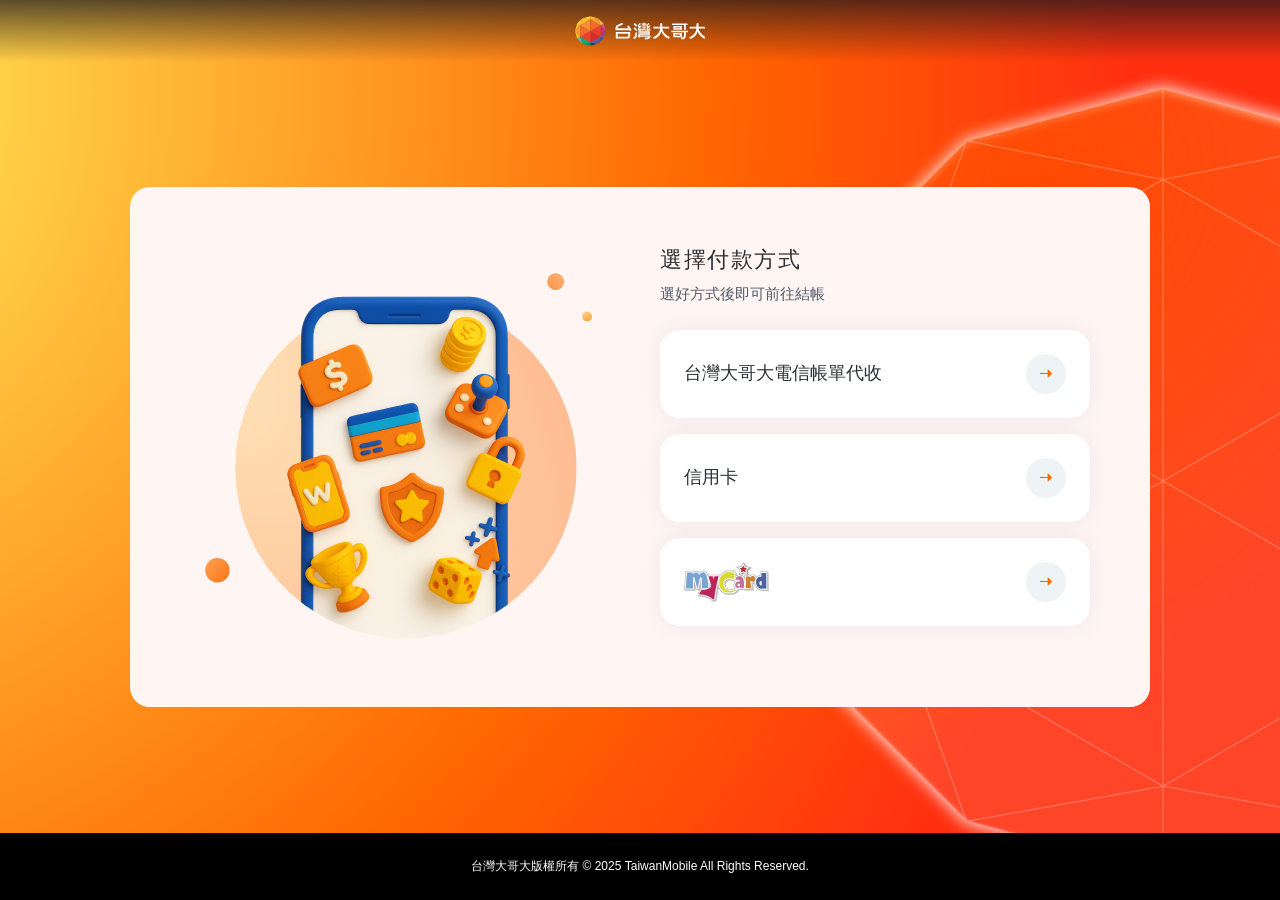
==== index.html @ 5e48a76e "phase1 ver.1" ====
<!DOCTYPE html>
<html lang="en">

<head>
    <meta charset="UTF-8">
    <meta name="viewport" content="width=device-width, initial-scale=1.0">
    <title>台灣大哥大 遊戲金流系統</title>
    <link rel="stylesheet" href="/css/style.css">
    <link rel="stylesheet" href="/css/home.css">
</head>

<body>
    <header class="header">
        <div class="container">
            <img class="logo-TWM" src="/src/images/logo-TWM.svg" alt="">
        </div>
    </header>

    <main>
        <div class="container">
            <div class="content-block home-content-block">
                <img src="/src/images/home-phone.png" alt="" class="">
                <div class="content">
                    <h1>選擇付款方式</h1>
                    <p>選好方式後即可前往結帳</p>
                    <div class="btn-wrap">
                        <button class="btn-text-card btn--block-mobile">台灣大哥大電信帳單代收<div class="arrow"><img src="/src/images/icon-btn-text-card-arrow.svg" alt="" class=""></div></button>
                        <button class="btn-text-card btn--block-mobile">信用卡<div class="arrow"><img src="/src/images/icon-btn-text-card-arrow.svg" alt="" class=""></div></button>
                        <button class="btn-text-card btn--block-mobile"><img class="method" src="/src/images/method-MyCard.svg" alt="" ><div class="arrow"><img src="/src/images/icon-btn-text-card-arrow.svg" alt="" class=""></div></button>
                    </div>
                </div>
            </div>
        </div>
    </main>

    <footer class="footer">
        <div class="container">
            <p>台灣大哥大版權所有 © 2025 TaiwanMobile All Rights Reserved.</p>
        </div>
    </footer>

</body>

</html>
---- css/style.css ----
@charset "UTF-8";
/* ==========================================================================
   Style Styles Entry (src/scss/style.scss)
   這是專案的主入口檔案，用於編譯生成 dist/style.css。
   ========================================================================== */
/* ==========================================================================
   Mixins (抽象層)
   通用、可重複使用的 Sass 混入 (Mixins) 和函式 (Functions)。
   ========================================================================== */
/* ==========================================================================
   Variables
   專案中所有設計代幣 (Design Tokens) 的定義：顏色、字體、間距等。
   ========================================================================== */
/* ==========================================================================
   Base Reset
   重設瀏覽器預設樣式，確保跨瀏覽器的一致性。
   ========================================================================== */
*,
*::before,
*::after {
  box-sizing: border-box;
  /* 確保 padding 和 border 不會增加元素的總寬高 */
}

html {
  line-height: 1.15;
  /* 保持一致的行高 */
  -webkit-text-size-adjust: 100%;
  /* 防止移動裝置在橫向時放大字體 */
  font-size: 62.5%;
  /* 設置 1rem = 10px (方便計算，但需要在 _typography.scss 中修正) */
}

body {
  margin: 0;
  /* 移除 body 的預設 margin */
  padding: 0;
  /* 移除 body 的預設 padding */
  font-family: sans-serif;
  /* 設置一個基礎字體，建議在 _typography.scss 中定義更詳細的字體堆疊 */
}

h1,
h2,
h3,
h4,
h5,
h6,
p,
figure,
blockquote,
dl,
dd {
  margin: 0;
}

ul,
ol {
  list-style: none;
  /* 移除列表符號 */
  padding: 0;
  /* 移除預設左側 padding */
  margin: 0;
  /* 移除預設 margin */
}

img,
picture,
video,
canvas,
svg {
  display: block;
  /* 將這些元素設為區塊級 */
  max-width: 100%;
  /* 確保圖片不超出父容器 */
  height: auto;
  /* 維持圖片的長寬比 */
}

input,
button,
textarea,
select {
  font: inherit;
  /* 繼承父元素的字體樣式 */
}

button {
  background: transparent;
  padding: 0;
  border: none;
  cursor: pointer;
}

a {
  text-decoration: none;
  /* 移除預設的下劃線 */
  color: inherit;
  /* 繼承父元素的顏色 */
}

/* ==========================================================================
   Typography Styles
   專案的基礎字體排版、標題及文字樣式設定。
   ========================================================================== */
body {
  font-family: "Noto Sans TC", "Microsoft JhengHei", "PingFang TC", sans-serif;
  font-size: 1.6rem;
  line-height: 1.6;
  color: #2D3033;
}

h1,
.heading-1 {
  font-size: 3.6rem;
  line-height: 1.2;
  font-weight: 700;
  margin-bottom: 2rem;
}

h2,
.heading-2 {
  font-size: 2.8rem;
  line-height: 1.3;
  font-weight: 700;
  margin-bottom: 1.5rem;
}

h3,
.heading-3 {
  font-size: 2.2rem;
  line-height: 1.4;
  font-weight: 500;
  margin-bottom: 1rem;
}

h4,
.heading-4 {
  font-size: 1.8rem;
  font-weight: 500;
}

p {
  margin-bottom: 1.5rem;
}

a {
  text-decoration: none;
}
a:hover {
  text-decoration: underline;
}

/* ==========================================================================
   Style Styles Entry (src/scss/style.scss)
   這是專案的主入口檔案，用於編譯生成 dist/style.css。
   ========================================================================== */
/* ==========================================================================
Layout Component (_layout.scss)
定義專案中用於結構佈局的類別，例如容器、網格、頁頭、頁腳等。
========================================================================== */
.container {
  max-width: 1280px;
  margin-left: auto;
  margin-right: auto;
  padding-left: 1.6rem;
  padding-right: 1.6rem;
}

.section-gap {
  margin-top: 3.2rem;
  margin-bottom: 3.2rem;
}

.header {
  background: linear-gradient(180deg, rgba(20, 22, 29, 0.7) 0%, rgba(48, 63, 69, 0) 100%);
  padding: 1.6rem 0;
}
.header .logo-TWM {
  width: auto;
  margin: 0 auto;
}

.footer {
  background-color: #000000;
  color: #FFFFFF;
  padding: 1.2rem 0;
  text-align: center;
  font-size: 1.2rem;
}
@media (min-width: 992px) {
  .footer {
    padding: 2.4rem 0;
  }
}
.footer p {
  margin: 0;
}

/* --- 
* 全站滿版底圖樣式 (Full-screen background)
* 透過 body::before 套用至所有頁面
*/
body::before {
  content: "";
  position: fixed;
  top: 0;
  left: 0;
  width: 100vw;
  height: 100vh;
  z-index: -1;
  /* --- 小網 (Mobile-First) 樣式 --- */
  background-image: url("/src/images/bg-sm.png"), linear-gradient(to right, #FF6700, #FF6700);
  background-repeat: no-repeat, no-repeat;
  background-position: center top, center;
  background-size: 100%, cover;
  transition: background-image 0.3s ease-in-out, background-position 0.3s ease-in-out;
  /* --- 大網 (Desktop) 樣式 --- */
}
@media (min-width: 992px) {
  body::before {
    background-image: url("/src/images/bg-lg.png"), radial-gradient(125.07% 180.93% at -21.46% 10.1%, #FFEC58 5.11%, #FF6700 61.54%, #FF3010 87.5%);
    background-position: right center, center;
    background-size: auto 100vh, cover;
  }
}

/* ==========================================================================
   Style Styles Entry (src/scss/style.scss)
   這是專案的主入口檔案，用於編譯生成 dist/style.css。
   ========================================================================== */
/* ==========================================================================
   Button Component (_button.scss)
   定義基礎按鈕樣式、大小和狀態。
   ========================================================================== */
.btn {
  display: inline-flex;
  align-items: center;
  justify-content: center;
  cursor: pointer;
  border: none;
  text-align: center;
  text-decoration: none;
  font-family: "Noto Sans TC", "Microsoft JhengHei", "PingFang TC", sans-serif;
  font-weight: 400;
  height: 44px;
  border-radius: 4rem;
  transition: background-color 0.2s ease-in-out, box-shadow 0.2s ease-in-out;
  padding: 0rem 1.6rem;
  font-size: 1.3rem;
  background-color: #FF6700;
  color: #FFFFFF;
  /*
  * .btn--block-mobile (修飾符)
  *
  * 行為：
  * 1. 小網 (預設)：寬度 100%，以填滿容器。
  * 2. 大網 (md 斷點及以上)：恢復為 `inline-flex` (自動寬度)。
  *
  * 可與 .btn 或 .btn-text-card 組合使用。
  */
}
.btn:focus {
  outline: none;
}
@media (min-width: 768px) {
  .btn {
    padding: 0rem 1.6rem;
    font-size: 1.5rem;
  }
}
.btn:hover {
  background-color: #F45100;
  box-shadow: 0 4px 8px rgba(0, 0, 0, 0.1);
}
.btn[disabled] {
  cursor: not-allowed;
  background-color: #E9EBEF;
  color: #A8AEB8;
  box-shadow: none;
  opacity: 1;
}
.btn.btn--block-mobile {
  width: 100%;
  display: flex;
}
@media (min-width: 768px) {
  .btn.btn--block-mobile {
    width: auto;
    display: flex;
    margin: 0 auto;
  }
}

.btn-text-card {
  display: flex;
  align-items: center;
  justify-content: space-between;
  width: 100%;
  cursor: pointer;
  border: none;
  text-align: center;
  text-decoration: none;
  font-family: "Noto Sans TC", "Microsoft JhengHei", "PingFang TC", sans-serif;
  font-weight: 500;
  background-color: #FFFFFF;
  color: #2D3033;
  border-radius: 2rem;
  box-shadow: 0 0 20px 2px rgba(81, 90, 104, 0.08);
  transition: background-color 0.2s ease-in-out, color 0.2s ease-in-out;
  padding: 2.4rem 2.4rem;
  font-size: 1.5rem;
}
.btn-text-card:focus {
  outline: none;
}
@media (min-width: 768px) {
  .btn-text-card {
    padding: 2.4rem 2.4rem;
    font-size: 1.8rem;
  }
}
.btn-text-card .arrow {
  display: inline-flex;
  align-items: center;
  justify-content: center;
  width: 24px;
  height: 24px;
  border-radius: 2.4rem;
  background-color: #EEF3F6;
  transition: background-color 0.2s ease-in-out, color 0.2s ease-in-out;
}
@media (min-width: 768px) {
  .btn-text-card .arrow {
    width: 40px;
    height: 40px;
  }
}
.btn-text-card .arrow img {
  width: 12px;
  transition: background-color 0.2s ease-in-out, color 0.2s ease-in-out;
}
.btn-text-card:hover {
  color: #FF6700;
}
.btn-text-card:hover .arrow {
  background-color: #FF6700;
}
.btn-text-card:hover .arrow img {
  filter: brightness(0) saturate(100%) invert(100%) sepia(0%) saturate(7475%) hue-rotate(16deg) brightness(98%) contrast(108%);
}

/* ==========================================================================
   Style Styles Entry (src/scss/style.scss)
   這是專案的主入口檔案，用於編譯生成 dist/style.css。
   ========================================================================== */
/* ==========================================================================
   Card Component (_card.scss)
   定義專案中用於卡片和內容區塊的樣式。
   ========================================================================== */
/* --- 1. 狀態卡片 (.card) ---
 * 用於顯示狀態、通知或簡短資訊。
 */
.card {
  background-color: #FFFFFF;
  border-radius: 0.8rem;
  box-shadow: 0 4px 12px rgba(0, 0, 0, 0.05), 0 1px 3px rgba(0, 0, 0, 0.08);
  padding: 2.4rem;
  margin-left: 20px;
  margin-right: 20px;
  width: auto;
}
@media (min-width: 992px) {
  .card {
    width: 600px;
    margin-left: auto;
    margin-right: auto;
  }
}

/* --- 2. 內容區塊 (.content-block) ---
 * 用於承載主要內容，例如文章、表單或詳細資訊。
 */
.content-block {
  background: linear-gradient(0deg, #FFF6F4 0%, #FFF6F4 100%), #FFF;
  border-radius: 2rem;
  width: auto;
  margin: 0 2rem;
  padding: 2.4rem;
  display: flex;
  flex-direction: column;
  align-items: center;
  gap: 24px;
}
@media (min-width: 992px) {
  .content-block {
    margin: 0 auto;
    width: 1020px;
    max-width: 1020px;
    display: flex;
    padding: 6rem;
    align-items: flex-start;
    gap: 40px;
  }
}/*# sourceMappingURL=style.css.map */
---- css/home.css ----
@charset "UTF-8";
/* ==========================================================================
   Variables
   專案中所有設計代幣 (Design Tokens) 的定義：顏色、字體、間距等。
   ========================================================================== */
/* ==========================================================================
   Mixins (抽象層)
   通用、可重複使用的 Sass 混入 (Mixins) 和函式 (Functions)。
   ========================================================================== */
body {
  padding-top: 0;
  padding-bottom: 0;
  display: grid;
  grid-template-rows: auto 1fr auto;
  min-height: 100vh;
  align-items: center;
}

.home-content-block {
  flex-direction: column-reverse;
  margin: 6rem auto;
}
@media (min-width: 992px) {
  .home-content-block {
    display: grid;
    grid-template-columns: 1fr 1fr;
    justify-items: center;
  }
}
.home-content-block .content {
  width: 100%;
}
.home-content-block .content h1 {
  color: #2D3033;
  font-size: 2.2rem;
  font-weight: 500;
  letter-spacing: 1.54px;
  margin-bottom: 0.8rem;
}
.home-content-block .content p {
  color: #515A68;
  font-size: 1.5rem;
  font-weight: 400;
}
.home-content-block .content .btn-wrap {
  margin-top: 2.4rem;
  display: grid;
  gap: 16px;
}/*# sourceMappingURL=home.css.map */
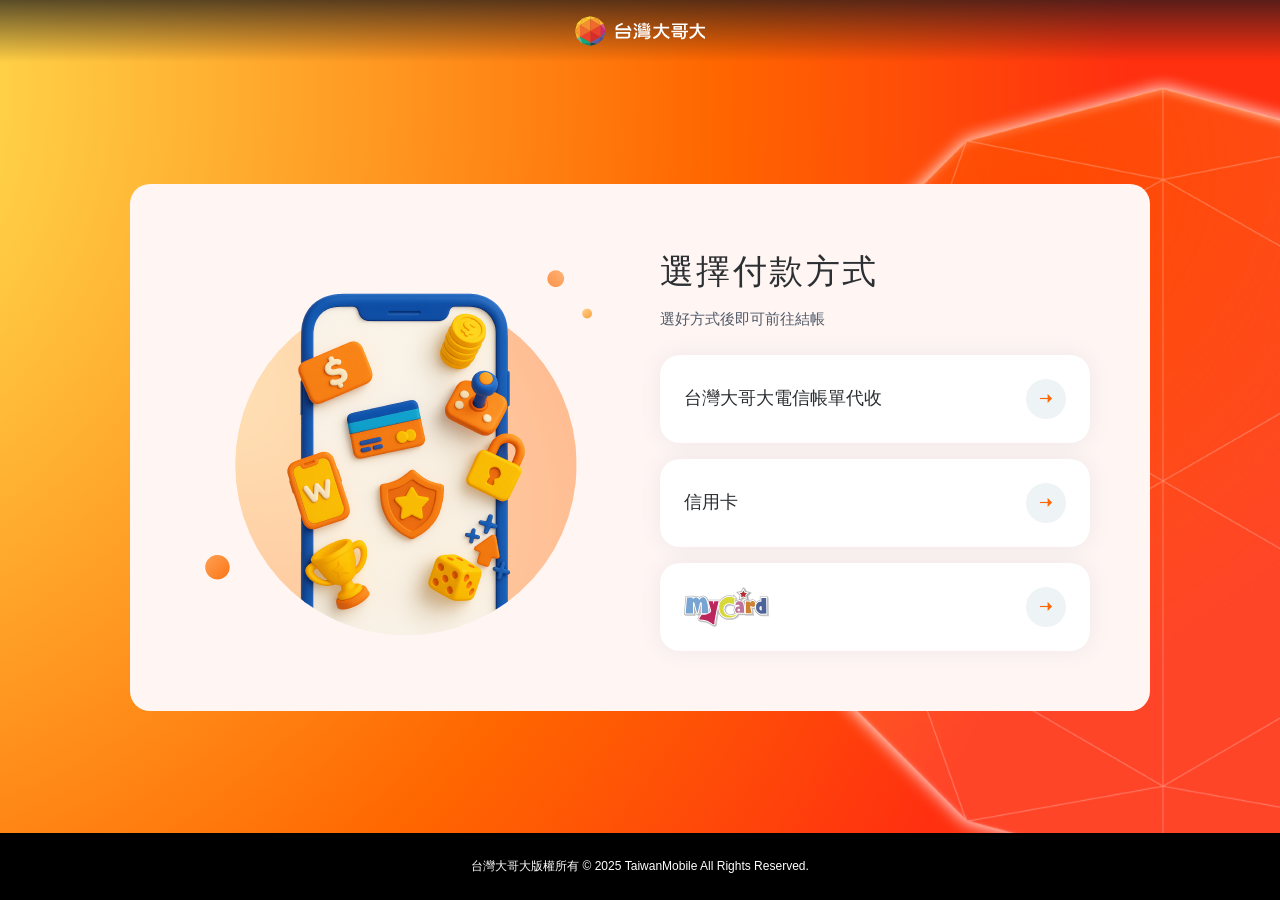
==== commit 1d3a075d: "phase1 ver.2" ====
--- a/index.html
+++ b/index.html
@@ -21,7 +21,7 @@
             <div class="content-block home-content-block">
                 <img src="/src/images/home-phone.png" alt="" class="">
                 <div class="content">
-                    <h1>選擇付款方式</h1>
+                    <h2>選擇付款方式</h2>
                     <p>選好方式後即可前往結帳</p>
                     <div class="btn-wrap">
                         <button class="btn-text-card btn--block-mobile">台灣大哥大電信帳單代收<div class="arrow"><img src="/src/images/icon-btn-text-card-arrow.svg" alt="" class=""></div></button>
--- a/css/style.css
+++ b/css/style.css
@@ -100,6 +100,10 @@
 }
 
 /* ==========================================================================
+   Style Styles Entry (src/scss/style.scss)
+   這是專案的主入口檔案，用於編譯生成 dist/style.css。
+   ========================================================================== */
+/* ==========================================================================
    Typography Styles
    專案的基礎字體排版、標題及文字樣式設定。
    ========================================================================== */
@@ -120,10 +124,18 @@
 
 h2,
 .heading-2 {
-  font-size: 2.8rem;
-  line-height: 1.3;
-  font-weight: 700;
-  margin-bottom: 1.5rem;
+  color: #2D3033;
+  font-size: 2.2rem;
+  font-weight: 500;
+  letter-spacing: 1.54px;
+  margin-bottom: 0.8rem;
+}
+@media (min-width: 992px) {
+  h2,
+  .heading-2 {
+    font-size: 3.4rem;
+    letter-spacing: 2.38px;
+  }
 }
 
 h3,
@@ -138,10 +150,6 @@
 .heading-4 {
   font-size: 1.8rem;
   font-weight: 500;
-}
-
-p {
-  margin-bottom: 1.5rem;
 }
 
 a {
@@ -366,15 +374,23 @@
   border-radius: 0.8rem;
   box-shadow: 0 4px 12px rgba(0, 0, 0, 0.05), 0 1px 3px rgba(0, 0, 0, 0.08);
   padding: 2.4rem;
-  margin-left: 20px;
-  margin-right: 20px;
+  margin: 0 20px;
   width: auto;
 }
 @media (min-width: 992px) {
   .card {
     width: 600px;
-    margin-left: auto;
-    margin-right: auto;
+    margin: 0 auto;
+  }
+}
+.card p {
+  color: #515A68;
+  font-size: 1.5rem;
+  font-weight: 400;
+}
+@media (min-width: 992px) {
+  .card p {
+    font-size: 1.8rem;
   }
 }
 
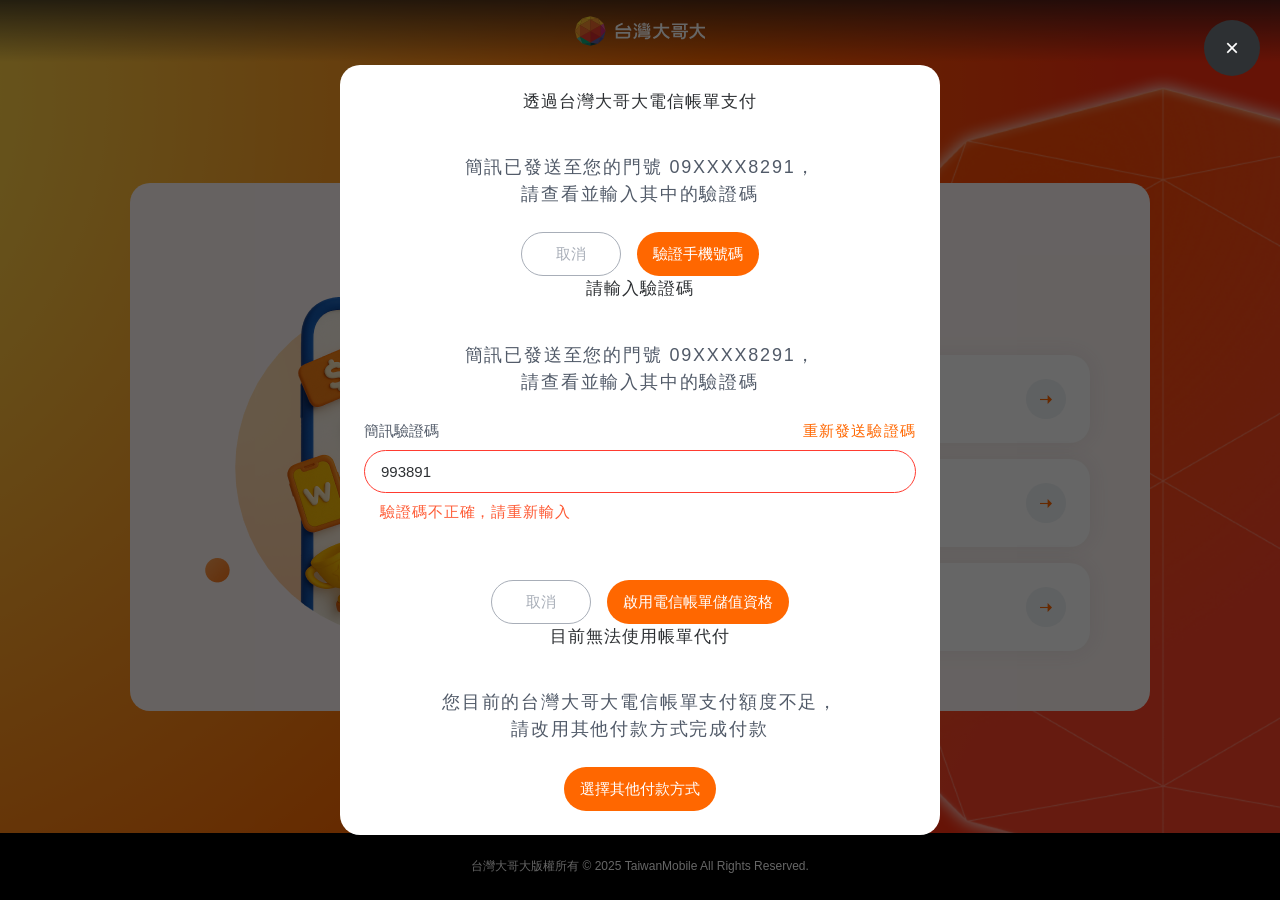
==== commit 3b63f968: "phase4 ver.1.0 — popup-dcb 切版 - index.html: 新增 popup-dcb（電信帳單代收）彈窗，含 confirm / otp / billing-error 三" ====
--- a/index.html
+++ b/index.html
@@ -5,6 +5,9 @@
     <meta charset="UTF-8">
     <meta name="viewport" content="width=device-width, initial-scale=1.0">
     <title>台灣大哥大 遊戲金流系統</title>
+    <link rel="preconnect" href="https://fonts.googleapis.com">
+    <link rel="preconnect" href="https://fonts.gstatic.com" crossorigin>
+    <link rel="stylesheet" href="https://fonts.googleapis.com/css2?family=Poppins:wght@400&display=swap">
     <link rel="stylesheet" href="/css/style.css">
     <link rel="stylesheet" href="/css/home.css">
 </head>
@@ -24,7 +27,7 @@
                     <h2>選擇付款方式</h2>
                     <p>選好方式後即可前往結帳</p>
                     <div class="btn-wrap">
-                        <button class="btn-text-card btn--block-mobile">台灣大哥大電信帳單代收<div class="arrow"><img src="/src/images/icon-btn-text-card-arrow.svg" alt="" class=""></div></button>
+                        <button class="btn-text-card btn--block-mobile" id="btn-dcb" type="button">台灣大哥大電信帳單代收<div class="arrow"><img src="/src/images/icon-btn-text-card-arrow.svg" alt="" class=""></div></button>
                         <button class="btn-text-card btn--block-mobile">信用卡<div class="arrow"><img src="/src/images/icon-btn-text-card-arrow.svg" alt="" class=""></div></button>
                         <button class="btn-text-card btn--block-mobile"><img class="method" src="/src/images/method-MyCard.svg" alt="" ><div class="arrow"><img src="/src/images/icon-btn-text-card-arrow.svg" alt="" class=""></div></button>
                     </div>
@@ -39,6 +42,64 @@
         </div>
     </footer>
 
+    <!-- popup-dcb：電信帳單代收驗證流程
+         ┌ 正式使用：移除 .is-open；初始狀態僅 data-step="confirm" 保留 .is-active
+         └ 預覽模式：保留 .is-open 與全部 .is-active 以顯示所有狀態 -->
+    <div class="popup-overlay is-open" id="popup-dcb" aria-hidden="false">
+        <button class="popup-close" id="dcb-close" aria-label="關閉">×</button>
+        <div class="popup" role="dialog" aria-modal="true" aria-labelledby="dcb-title">
+            <div class="content-block popup-dcb__panel">
+
+                <!-- ── Step: confirm ────────────────────────────── -->
+                <div class="popup-dcb__step is-active" data-step="confirm">
+                    <h4 id="dcb-title">透過台灣大哥大電信帳單支付</h4>
+                    <p>簡訊已發送至您的門號 09XXXX8291，<br>請查看並輸入其中的驗證碼</p>
+                    <div class="btn-wrap">
+                        <button class="btn btn--block-mobile" type="button">驗證手機號碼</button>
+                        <button class="btn btn--outline btn--block-mobile" type="button">取消</button>
+                    </div>
+                </div>
+
+                <!-- ── Step: otp ─────────────────────────────────
+                     初始：input 空白，主按鈕 disabled，resend 灰字倒數
+                     有輸入：移除 button[disabled]
+                     可重送：.popup-dcb__resend 加 .is-link，文字改為「重新發送驗證碼」
+                     驗證錯誤：input 加 .--error，.popup-dcb__otp-error 加 .is-visible -->
+                <div class="popup-dcb__step is-active" data-step="otp">
+                    <h4>請輸入驗證碼</h4>
+                    <p>簡訊已發送至您的門號 09XXXX8291，<br>請查看並輸入其中的驗證碼</p>
+                    <div class="form-item popup-dcb__otp-field">
+                        <div class="popup-dcb__otp-header">
+                            <span class="label">簡訊驗證碼</span>
+                            <span class="popup-dcb__resend is-link" id="dcb-resend">重新發送驗證碼</span>
+                        </div>
+                        <input type="text" id="dcb-otp" inputmode="numeric" value="993891" class="--error" />
+                        <span class="popup-dcb__otp-error is-visible" id="dcb-otp-error">驗證碼不正確，請重新輸入</span>
+                    </div>
+                    <div class="btn-wrap">
+                        <button class="btn btn--block-mobile" id="dcb-submit" type="button">啟用電信帳單儲值資格</button>
+                        <button class="btn btn--outline btn--block-mobile" type="button">取消</button>
+                    </div>
+                </div>
+
+                <!-- ── Step: billing-error ───────────────────────── -->
+                <div class="popup-dcb__step is-active" data-step="billing-error">
+                    <h4>目前無法使用帳單代付</h4>
+                    <p>您目前的台灣大哥大電信帳單支付額度不足，<br>請改用其他付款方式完成付款</p>
+                    <div class="btn-wrap">
+                        <button class="btn btn--block-mobile" type="button">選擇其他付款方式</button>
+                    </div>
+                </div>
+
+            </div>
+        </div>
+    </div>
+
+    <script src="/src/js/popup-utils.js"></script>
+    <script>
+        PopupUtils.setupPopup({ triggerId: 'btn-dcb', overlayId: 'popup-dcb', closeId: 'dcb-close' });
+    </script>
+
 </body>
 
 </html>
--- a/css/style.css
+++ b/css/style.css
@@ -148,15 +148,38 @@
 
 h4,
 .heading-4 {
-  font-size: 1.8rem;
+  font-size: 1.7rem;
   font-weight: 500;
+  line-height: 1.5;
+  letter-spacing: 1.02px;
+}
+
+h5,
+.heading-5 {
+  font-size: 1.5rem;
+  font-weight: 400;
+  line-height: 1.5;
+  letter-spacing: 1.8px;
+}
+@media (min-width: 992px) {
+  h5,
+  .heading-5 {
+    font-size: 1.8rem;
+  }
 }
 
 a {
+  text-decoration: underline;
+}
+
+.link-action {
+  color: #FF6700;
   text-decoration: none;
-}
-a:hover {
-  text-decoration: underline;
+  cursor: pointer;
+  transition: color 0.2s ease-in-out;
+}
+.link-action:hover {
+  color: #F45100;
 }
 
 /* ==========================================================================
@@ -167,12 +190,33 @@
 Layout Component (_layout.scss)
 定義專案中用於結構佈局的類別，例如容器、網格、頁頭、頁腳等。
 ========================================================================== */
+body {
+  padding-top: 0;
+  padding-bottom: 0;
+  display: grid;
+  grid-template-rows: auto 1fr auto;
+  min-height: 100vh;
+  align-items: center;
+}
+
+main {
+  margin-top: 60px;
+  margin-bottom: 60px;
+}
+
 .container {
+  width: 100%;
   max-width: 1280px;
   margin-left: auto;
   margin-right: auto;
   padding-left: 1.6rem;
   padding-right: 1.6rem;
+}
+@media (min-width: 768px) {
+  .container {
+    padding-left: 6rem;
+    padding-right: 6rem;
+  }
 }
 
 .section-gap {
@@ -227,7 +271,7 @@
 }
 @media (min-width: 992px) {
   body::before {
-    background-image: url("/src/images/bg-lg.png"), radial-gradient(125.07% 180.93% at -21.46% 10.1%, #FFEC58 5.11%, #FF6700 61.54%, #FF3010 87.5%);
+    background-image: url("/src/images/bg-lg.png"), radial-gradient(125.07% 180.93% at -21.46% 10.1%, #ffec58 5.11%, #ff6700 61.54%, #ff3010 87.5%);
     background-position: right center, center;
     background-size: auto 100vh, cover;
   }
@@ -251,13 +295,38 @@
   text-decoration: none;
   font-family: "Noto Sans TC", "Microsoft JhengHei", "PingFang TC", sans-serif;
   font-weight: 400;
+  background-color: #FF6700;
+  color: #FFFFFF;
+  transition: background-color 0.2s ease-in-out;
+}
+.btn:focus {
+  outline: none;
+}
+.btn:hover {
+  background-color: #F45100;
+}
+.btn[disabled] {
+  cursor: not-allowed;
+  background-color: #E9EBEF;
+  color: #A8AEB8;
+  opacity: 1;
+}
+.btn {
+  white-space: nowrap;
   height: 44px;
+  min-width: 9rem;
   border-radius: 4rem;
-  transition: background-color 0.2s ease-in-out, box-shadow 0.2s ease-in-out;
   padding: 0rem 1.6rem;
   font-size: 1.3rem;
-  background-color: #FF6700;
-  color: #FFFFFF;
+}
+@media (min-width: 768px) {
+  .btn {
+    padding: 0rem 1.6rem;
+    font-size: 1.5rem;
+    min-width: 10rem;
+  }
+}
+.btn {
   /*
   * .btn--block-mobile (修飾符)
   *
@@ -268,26 +337,6 @@
   * 可與 .btn 或 .btn-text-card 組合使用。
   */
 }
-.btn:focus {
-  outline: none;
-}
-@media (min-width: 768px) {
-  .btn {
-    padding: 0rem 1.6rem;
-    font-size: 1.5rem;
-  }
-}
-.btn:hover {
-  background-color: #F45100;
-  box-shadow: 0 4px 8px rgba(0, 0, 0, 0.1);
-}
-.btn[disabled] {
-  cursor: not-allowed;
-  background-color: #E9EBEF;
-  color: #A8AEB8;
-  box-shadow: none;
-  opacity: 1;
-}
 .btn.btn--block-mobile {
   width: 100%;
   display: flex;
@@ -298,6 +347,132 @@
     display: flex;
     margin: 0 auto;
   }
+}
+.btn.btn--block {
+  width: 100%;
+  display: flex;
+}
+.btn.btn--icon {
+  gap: 0.8rem;
+}
+.btn.btn--icon .icon {
+  width: 24px;
+  height: 24px;
+  display: flex;
+  align-items: center;
+  justify-content: center;
+}
+.btn.btn--icon .icon img {
+  border-radius: 50%;
+}
+.btn.btn--icon[disabled] .icon {
+  display: none;
+}
+.btn.btn--icon.btn--block-mobile {
+  width: 100%;
+  justify-content: space-between;
+  padding-left: 1.6rem;
+}
+.btn.btn--icon.btn--block-mobile span {
+  flex: 1;
+  text-align: center;
+}
+@media (min-width: 768px) {
+  .btn.btn--icon.btn--block-mobile {
+    justify-content: center;
+    padding-left: 1.6rem;
+  }
+  .btn.btn--icon.btn--block-mobile span {
+    flex: initial;
+  }
+}
+.btn.btn--facebook {
+  background-color: #0866FF;
+  color: #FFFFFF;
+}
+.btn.btn--facebook:hover {
+  background-color: #0033AA;
+}
+.btn.btn--facebook[disabled] {
+  background-color: #E9EBEF;
+  color: #A8AEB8;
+}
+.btn.btn--facebook .icon img {
+  filter: brightness(0) invert(1);
+}
+.btn.btn--facebook[disabled] .icon img {
+  filter: none;
+}
+.btn.btn--google {
+  background-color: #F2F2F2;
+  color: #000000;
+}
+.btn.btn--google:hover {
+  background-color: #E5E5E5;
+}
+.btn.btn--google[disabled] {
+  background-color: #E9EBEF;
+  color: #A8AEB8;
+}
+.btn.btn--apple {
+  background-color: #000000;
+  color: #FFFFFF;
+}
+.btn.btn--apple:hover {
+  background-color: #444444;
+}
+.btn.btn--apple[disabled] {
+  background-color: #E9EBEF;
+  color: #A8AEB8;
+}
+.btn.btn--apple .icon img {
+  filter: brightness(0) invert(1);
+}
+.btn.btn--apple[disabled] .icon img {
+  filter: none;
+}
+.btn.btn--guest {
+  background-color: #838D9C;
+  color: #EEF3F6;
+}
+.btn.btn--guest:hover {
+  background-color: #6B7685;
+}
+.btn.btn--guest[disabled] {
+  background-color: #E9EBEF;
+  color: #A8AEB8;
+}
+.btn.btn--square {
+  width: 4.4rem;
+  height: 4.4rem;
+  min-width: auto;
+  border-radius: 2.4rem;
+  padding: 0.8rem;
+  font-size: 1.2rem;
+  line-height: 1.1;
+  white-space: normal;
+  word-break: break-word;
+  overflow: hidden;
+}
+.btn.btn--square img {
+  max-width: 100%;
+  max-height: 100%;
+  object-fit: contain;
+  border-radius: 0.8rem;
+}
+.btn.btn--outline {
+  background-color: #FFFFFF;
+  border: 1px solid #A8AEB8;
+  color: #A8AEB8;
+}
+.btn.btn--outline:hover {
+  background-color: #FFFFFF;
+  color: #2D3033;
+}
+.btn.btn--outline[disabled] {
+  background-color: #E9EBEF;
+  color: #A8AEB8;
+  border-color: #E9EBEF;
 }
 
 .btn-text-card {
@@ -311,6 +486,11 @@
   text-decoration: none;
   font-family: "Noto Sans TC", "Microsoft JhengHei", "PingFang TC", sans-serif;
   font-weight: 500;
+}
+.btn-text-card:focus {
+  outline: none;
+}
+.btn-text-card {
   background-color: #FFFFFF;
   color: #2D3033;
   border-radius: 2rem;
@@ -318,9 +498,6 @@
   transition: background-color 0.2s ease-in-out, color 0.2s ease-in-out;
   padding: 2.4rem 2.4rem;
   font-size: 1.5rem;
-}
-.btn-text-card:focus {
-  outline: none;
 }
 @media (min-width: 768px) {
   .btn-text-card {
@@ -356,6 +533,237 @@
 }
 .btn-text-card:hover .arrow img {
   filter: brightness(0) saturate(100%) invert(100%) sepia(0%) saturate(7475%) hue-rotate(16deg) brightness(98%) contrast(108%);
+}
+.btn-text-card.btn-text-card--fill {
+  background-color: #FF6700;
+  color: #FFFFFF;
+  box-shadow: none;
+}
+.btn-text-card.btn-text-card--fill .arrow {
+  background-color: #FFFFFF;
+}
+.btn-text-card.btn-text-card--fill:hover {
+  background-color: #F45100;
+  color: #FFFFFF;
+}
+.btn-text-card.btn-text-card--fill:hover .arrow {
+  background-color: rgba(255, 255, 255, 0.3);
+}
+
+/* ==========================================================================
+   Style Styles Entry (src/scss/style.scss)
+   這是專案的主入口檔案，用於編譯生成 dist/style.css。
+   ========================================================================== */
+/* ==========================================================================
+     Form Controls (_form.scss)
+     包含：input, textarea, checkbox, radio 的基礎樣式與狀態。
+     ========================================================================== */
+/* ---------- Text inputs / textarea / select ---------- */
+.form-item {
+  display: grid;
+  gap: 8px;
+}
+.form-item label,
+.form-item .label {
+  font-size: 1.5rem;
+  line-height: 150%;
+  color: #515A68;
+}
+
+input[type=text],
+input[type=email],
+input[type=password],
+input[type=search],
+textarea,
+select,
+.form-input {
+  display: block;
+  width: 100%;
+  padding: 1.2rem 1.6rem;
+  border-radius: 8rem;
+  border: 1px solid #A8AEB8;
+  color: #2D3033;
+  font-family: "Noto Sans TC", "Microsoft JhengHei", "PingFang TC", sans-serif;
+  font-size: 1.5rem;
+  line-height: normal;
+  -webkit-appearance: none;
+  -moz-appearance: none;
+  appearance: none;
+}
+input[type=text]:focus,
+input[type=email]:focus,
+input[type=password]:focus,
+input[type=search]:focus,
+textarea:focus,
+select:focus,
+.form-input:focus {
+  outline: none;
+  border-color: #FF6700;
+}
+input[type=text].--error,
+input[type=email].--error,
+input[type=password].--error,
+input[type=search].--error,
+textarea.--error,
+select.--error,
+.form-input.--error {
+  border-color: #FF3B30;
+}
+input[type=text]:disabled,
+input[type=email]:disabled,
+input[type=password]:disabled,
+input[type=search]:disabled,
+textarea:disabled,
+select:disabled,
+.form-input:disabled {
+  background-color: #E9EBEF;
+  color: #A8AEB8;
+  cursor: not-allowed;
+}
+
+/* ---------- Checkbox & Radio (custom visuals, accessible) ---------- */
+.form-check {
+  display: inline-flex;
+  align-items: flex-start;
+  gap: 1.2rem;
+  position: relative;
+}
+.form-check input[type=checkbox],
+.form-check input[type=radio] {
+  /* keep native control available for assistive tech but visually hide it while preserving focus */
+  position: absolute;
+  left: 0;
+  top: 0;
+  transform: none;
+  width: 24px;
+  height: 24px;
+  margin: 0;
+  padding: 0;
+  opacity: 0;
+  z-index: 2;
+  cursor: pointer;
+}
+.form-check {
+  /* label holds the visual custom control */
+}
+.form-check label,
+.form-check .label {
+  position: relative;
+  padding-left: 3.2rem;
+  font-size: 1.5rem;
+  line-height: 150%;
+  color: #2D3033;
+  cursor: pointer;
+  user-select: none;
+}
+.form-check {
+  /* base box / circle (unchecked) */
+}
+.form-check label::before {
+  content: "";
+  position: absolute;
+  left: 0;
+  top: -2px;
+  transform: none;
+  width: 24px;
+  height: 24px;
+  border-radius: 4px;
+  background: #FFFFFF;
+  border: 1px solid #A8AEB8;
+  box-sizing: border-box;
+  transition: background 0.12s ease;
+}
+.form-check {
+  /* checkmark for checkbox */
+}
+.form-check input[type=checkbox] + label::after {
+  content: "";
+  position: absolute;
+  left: 8px;
+  top: 0;
+  transform: rotate(45deg) scale(0);
+  transform-origin: center;
+  width: 8px;
+  height: 16px;
+  /* draw white check when visible */
+  border: solid #FFFFFF;
+  border-width: 0 4px 4px 0;
+  transition: transform 0.12s ease;
+  z-index: 3;
+}
+.form-check {
+  /* radio dot */
+}
+.form-check input[type=radio] + label::before {
+  border-radius: 50%;
+}
+.form-check input[type=radio] + label::after {
+  content: "";
+  position: absolute;
+  left: 4px;
+  top: 10px;
+  transform: translateY(-50%) scale(0);
+  width: 16px;
+  height: 16px;
+  border-radius: 50%;
+  background: #FF6700;
+  transition: transform 0.12s ease;
+  z-index: 3;
+}
+.form-check {
+  /* checked states */
+}
+.form-check input[type=checkbox]:checked + label::after {
+  transform: rotate(45deg) scale(1);
+}
+.form-check input[type=checkbox]:checked + label::before {
+  background: #FF6700;
+  border-color: #FF6700;
+}
+.form-check input[type=radio]:checked + label::after {
+  transform: translateY(-50%) scale(1);
+}
+.form-check input[type=radio]:checked + label::before {
+  border-color: #A8AEB8;
+}
+.form-check {
+  /* disabled */
+}
+.form-check input[disabled] + label,
+.form-check input[disabled] {
+  cursor: not-allowed;
+  color: #A8AEB8;
+}
+.form-check {
+  /* keep accent-color as progressive enhancement for browsers that render native controls */
+}
+.form-check input[type=checkbox],
+.form-check input[type=radio] {
+  accent-color: #FF6700;
+}
+.form-check a {
+  text-decoration: underline;
+}
+
+/* ---------- Inline helpers ---------- */
+.form-inline {
+  display: grid;
+  grid-auto-flow: column;
+  grid-auto-columns: auto;
+  gap: 1.6rem;
+  align-items: center;
+  justify-content: start;
+}
+
+.radio-wrap {
+  display: flex;
+  gap: 16px;
+  flex-direction: column;
+}
+@media (min-width: 992px) {
+  .radio-wrap {
+    flex-direction: row;
+  }
 }
 
 /* ==========================================================================
@@ -381,6 +789,7 @@
   .card {
     width: 600px;
     margin: 0 auto;
+    padding: 4rem;
   }
 }
 .card p {
@@ -398,24 +807,142 @@
  * 用於承載主要內容，例如文章、表單或詳細資訊。
  */
 .content-block {
-  background: linear-gradient(0deg, #FFF6F4 0%, #FFF6F4 100%), #FFF;
+  background: linear-gradient(0deg, #fff6f4 0%, #fff6f4 100%), #fff;
   border-radius: 2rem;
   width: auto;
-  margin: 0 2rem;
+  margin: 0 auto;
   padding: 2.4rem;
+}
+@media (min-width: 992px) {
+  .content-block {
+    width: 100%;
+    max-width: 1020px;
+    padding: 6rem;
+  }
+}
+
+/* --- 3. Popup (overlay + centered content) ---
+ * 使用示例：
+ * <div class="popup-overlay is-open">
+ *   <div class="popup">
+ *     <button class="popup-close" aria-label="關閉">×</button>
+ *     <div class="content-block">...popup content...</div>
+ *   </div>
+ * </div>
+ */
+.popup-overlay {
+  position: fixed;
+  inset: 0;
+  display: none;
+  align-items: center;
+  justify-content: center;
+  background-color: rgba(0, 0, 0, 0.6);
+  z-index: 1200;
+}
+.popup-overlay.is-open {
+  display: flex;
+}
+.popup-overlay .popup {
+  position: static;
+  width: 100%;
+  max-width: 1280px;
+  margin-left: auto;
+  margin-right: auto;
+  padding-left: 1.6rem;
+  padding-right: 1.6rem;
+}
+@media (min-width: 768px) {
+  .popup-overlay .popup {
+    padding-left: 6rem;
+    padding-right: 6rem;
+  }
+}
+.popup-overlay .popup .content-block {
+  margin: auto;
+  padding: 2.4rem;
+  background: #FFFFFF;
+  display: grid;
+  gap: 0;
+}
+.popup-overlay .popup .content-block h4 {
+  text-align: center;
+  margin-bottom: 1.6rem;
+}
+.popup-overlay .popup .content-block > p {
+  margin-bottom: 2.4rem;
+}
+.popup-overlay .popup .content-block .text-wrap {
+  margin-bottom: 2.4rem;
+}
+.popup-overlay .popup .content-block .form-item {
+  margin-bottom: 3.2rem;
+}
+.popup-overlay .popup .content-block p {
+  font-size: 1.5rem;
+  line-height: 1.5;
+  letter-spacing: 1.8px;
+}
+@media (min-width: 992px) {
+  .popup-overlay .popup .content-block p {
+    font-size: 1.8rem;
+  }
+}
+.popup-overlay .popup .text-wrap {
+  max-height: 56vh;
+  overflow-y: auto;
+}
+@media (min-width: 992px) {
+  .popup-overlay .popup .text-wrap {
+    max-height: 60vh;
+  }
+}
+.popup-overlay .popup .btn-wrap {
   display: flex;
   flex-direction: column;
+  gap: 1.6rem;
+}
+@media (min-width: 768px) {
+  .popup-overlay .popup .btn-wrap {
+    flex-direction: row;
+    justify-content: center;
+  }
+  .popup-overlay .popup .btn-wrap .btn {
+    flex: 1;
+  }
+  .popup-overlay .popup .btn-wrap .btn:only-child {
+    flex: initial;
+    width: auto;
+  }
+}
+.popup-overlay .popup-close {
+  position: absolute;
+  right: 2.8rem;
+  top: 2.8rem;
+  width: 5.6rem;
+  height: 5.6rem;
+  border-radius: 50%;
+  background: #2D3033;
+  border: none;
+  color: #FFFFFF;
+  display: inline-flex;
   align-items: center;
-  gap: 24px;
-}
-@media (min-width: 992px) {
-  .content-block {
-    margin: 0 auto;
-    width: 1020px;
-    max-width: 1020px;
-    display: flex;
-    padding: 6rem;
-    align-items: flex-start;
-    gap: 40px;
-  }
-}/*# sourceMappingURL=style.css.map */+  justify-content: center;
+  font-size: 2.4rem;
+  line-height: 1;
+  cursor: pointer;
+  z-index: 1210;
+}
+@media (min-width: 992px) {
+  .popup-overlay .popup-close {
+    right: 2rem;
+    top: 2rem;
+  }
+}
+.popup-overlay .popup-close:hover {
+  color: #FF6700;
+}
+.popup-overlay .popup-close:focus {
+  outline: none;
+}
+
+/*# sourceMappingURL=style.css.map */
--- a/css/home.css
+++ b/css/home.css
@@ -7,43 +7,89 @@
    Mixins (抽象層)
    通用、可重複使用的 Sass 混入 (Mixins) 和函式 (Functions)。
    ========================================================================== */
-body {
-  padding-top: 0;
-  padding-bottom: 0;
+@media (min-width: 992px) {
+  .popup-dcb__panel {
+    max-width: 600px;
+  }
+}
+
+.popup-dcb__step {
+  display: none;
+}
+.popup-dcb__step.is-active {
   display: grid;
-  grid-template-rows: auto 1fr auto;
-  min-height: 100vh;
+  gap: 2.4rem;
+}
+.popup-dcb__step p {
+  text-align: center;
+  color: #515A68;
+}
+
+@media (min-width: 768px) {
+  .popup-overlay .popup-dcb__step .btn-wrap {
+    flex-direction: row-reverse;
+  }
+}
+@media (min-width: 768px) {
+  .popup-overlay .popup-dcb__step .btn-wrap .btn {
+    flex: initial;
+    margin: 0;
+  }
+}
+
+.popup-dcb__otp-header {
+  display: flex;
+  justify-content: space-between;
   align-items: center;
 }
 
+.popup-dcb__resend {
+  font-size: 1.5rem;
+  font-weight: 400;
+  line-height: 150%;
+  letter-spacing: 1.2px;
+  color: #515A68;
+}
+.popup-dcb__resend.is-link {
+  color: #FF6700;
+  cursor: pointer;
+}
+
+.popup-dcb__otp-error {
+  display: none;
+  padding-left: 1.6rem;
+  font-family: "Poppins", sans-serif;
+  font-size: 1.5rem;
+  font-weight: 400;
+  line-height: 150%;
+  letter-spacing: 0.9px;
+  color: #FE5933;
+}
+.popup-dcb__otp-error.is-visible {
+  display: block;
+}
+
 .home-content-block {
+  margin: auto;
+  display: flex;
   flex-direction: column-reverse;
-  margin: 6rem auto;
+  align-items: center;
 }
 @media (min-width: 992px) {
   .home-content-block {
     display: grid;
     grid-template-columns: 1fr 1fr;
     justify-items: center;
+    gap: 40px;
   }
 }
 .home-content-block .content {
   width: 100%;
 }
-.home-content-block .content h1 {
-  color: #2D3033;
-  font-size: 2.2rem;
-  font-weight: 500;
-  letter-spacing: 1.54px;
-  margin-bottom: 0.8rem;
-}
-.home-content-block .content p {
-  color: #515A68;
-  font-size: 1.5rem;
-  font-weight: 400;
-}
 .home-content-block .content .btn-wrap {
   margin-top: 2.4rem;
   display: grid;
   gap: 16px;
-}/*# sourceMappingURL=home.css.map */+}
+
+/*# sourceMappingURL=home.css.map */
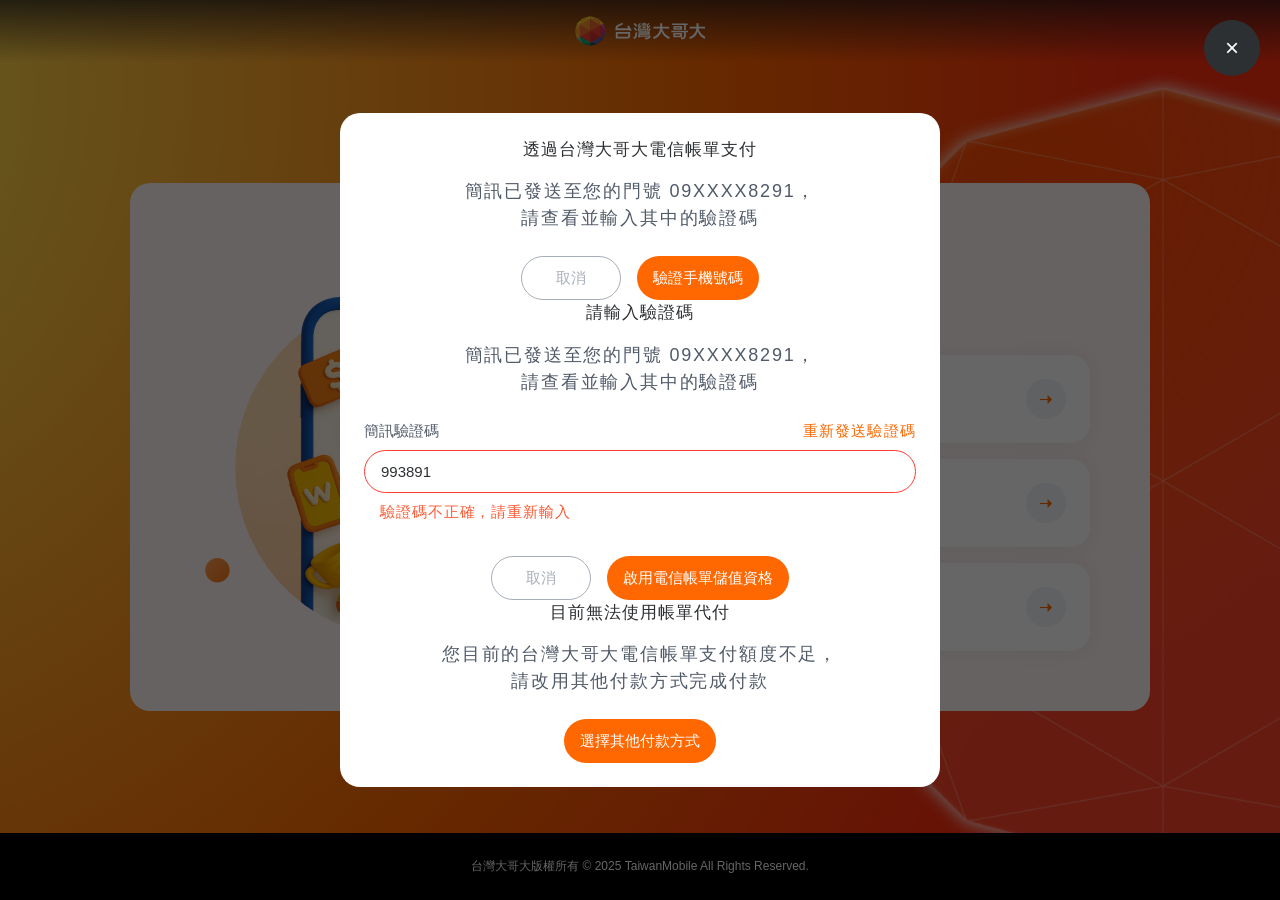
==== commit 1b99a17d: "refactor: popup-dcb 間距與 resend 語意優化 - .popup-dcb__desc 取代裸 p 選取器，避免與 _card.scss > p 混淆 - .popup-dcb_" ====
--- a/index.html
+++ b/index.html
@@ -53,7 +53,7 @@
                 <!-- ── Step: confirm ────────────────────────────── -->
                 <div class="popup-dcb__step is-active" data-step="confirm">
                     <h4 id="dcb-title">透過台灣大哥大電信帳單支付</h4>
-                    <p>簡訊已發送至您的門號 09XXXX8291，<br>請查看並輸入其中的驗證碼</p>
+                    <p class="popup-dcb__desc">簡訊已發送至您的門號 09XXXX8291，<br>請查看並輸入其中的驗證碼</p>
                     <div class="btn-wrap">
                         <button class="btn btn--block-mobile" type="button">驗證手機號碼</button>
                         <button class="btn btn--outline btn--block-mobile" type="button">取消</button>
@@ -61,20 +61,20 @@
                 </div>
 
                 <!-- ── Step: otp ─────────────────────────────────
-                     初始：input 空白，主按鈕 disabled，resend 灰字倒數
+                     初始：input 空白，主按鈕 disabled，resend button[disabled] 灰字倒數
                      有輸入：移除 button[disabled]
-                     可重送：.popup-dcb__resend 加 .is-link，文字改為「重新發送驗證碼」
+                     可重送：移除 button[disabled]，文字改為「重新發送驗證碼」
                      驗證錯誤：input 加 .--error，.popup-dcb__otp-error 加 .is-visible -->
                 <div class="popup-dcb__step is-active" data-step="otp">
                     <h4>請輸入驗證碼</h4>
-                    <p>簡訊已發送至您的門號 09XXXX8291，<br>請查看並輸入其中的驗證碼</p>
+                    <p class="popup-dcb__desc">簡訊已發送至您的門號 09XXXX8291，<br>請查看並輸入其中的驗證碼</p>
                     <div class="form-item popup-dcb__otp-field">
                         <div class="popup-dcb__otp-header">
                             <span class="label">簡訊驗證碼</span>
-                            <span class="popup-dcb__resend is-link" id="dcb-resend">重新發送驗證碼</span>
+                            <button type="button" class="popup-dcb__resend" id="dcb-resend">重新發送驗證碼</button>
                         </div>
                         <input type="text" id="dcb-otp" inputmode="numeric" value="993891" class="--error" />
-                        <span class="popup-dcb__otp-error is-visible" id="dcb-otp-error">驗證碼不正確，請重新輸入</span>
+                        <span class="form-error popup-dcb__otp-error is-visible" id="dcb-otp-error">驗證碼不正確，請重新輸入</span>
                     </div>
                     <div class="btn-wrap">
                         <button class="btn btn--block-mobile" id="dcb-submit" type="button">啟用電信帳單儲值資格</button>
@@ -85,7 +85,7 @@
                 <!-- ── Step: billing-error ───────────────────────── -->
                 <div class="popup-dcb__step is-active" data-step="billing-error">
                     <h4>目前無法使用帳單代付</h4>
-                    <p>您目前的台灣大哥大電信帳單支付額度不足，<br>請改用其他付款方式完成付款</p>
+                    <p class="popup-dcb__desc">您目前的台灣大哥大電信帳單支付額度不足，<br>請改用其他付款方式完成付款</p>
                     <div class="btn-wrap">
                         <button class="btn btn--block-mobile" type="button">選擇其他付款方式</button>
                     </div>
--- a/css/style.css
+++ b/css/style.css
@@ -1,948 +1 @@
-@charset "UTF-8";
-/* ==========================================================================
-   Style Styles Entry (src/scss/style.scss)
-   這是專案的主入口檔案，用於編譯生成 dist/style.css。
-   ========================================================================== */
-/* ==========================================================================
-   Mixins (抽象層)
-   通用、可重複使用的 Sass 混入 (Mixins) 和函式 (Functions)。
-   ========================================================================== */
-/* ==========================================================================
-   Variables
-   專案中所有設計代幣 (Design Tokens) 的定義：顏色、字體、間距等。
-   ========================================================================== */
-/* ==========================================================================
-   Base Reset
-   重設瀏覽器預設樣式，確保跨瀏覽器的一致性。
-   ========================================================================== */
-*,
-*::before,
-*::after {
-  box-sizing: border-box;
-  /* 確保 padding 和 border 不會增加元素的總寬高 */
-}
-
-html {
-  line-height: 1.15;
-  /* 保持一致的行高 */
-  -webkit-text-size-adjust: 100%;
-  /* 防止移動裝置在橫向時放大字體 */
-  font-size: 62.5%;
-  /* 設置 1rem = 10px (方便計算，但需要在 _typography.scss 中修正) */
-}
-
-body {
-  margin: 0;
-  /* 移除 body 的預設 margin */
-  padding: 0;
-  /* 移除 body 的預設 padding */
-  font-family: sans-serif;
-  /* 設置一個基礎字體，建議在 _typography.scss 中定義更詳細的字體堆疊 */
-}
-
-h1,
-h2,
-h3,
-h4,
-h5,
-h6,
-p,
-figure,
-blockquote,
-dl,
-dd {
-  margin: 0;
-}
-
-ul,
-ol {
-  list-style: none;
-  /* 移除列表符號 */
-  padding: 0;
-  /* 移除預設左側 padding */
-  margin: 0;
-  /* 移除預設 margin */
-}
-
-img,
-picture,
-video,
-canvas,
-svg {
-  display: block;
-  /* 將這些元素設為區塊級 */
-  max-width: 100%;
-  /* 確保圖片不超出父容器 */
-  height: auto;
-  /* 維持圖片的長寬比 */
-}
-
-input,
-button,
-textarea,
-select {
-  font: inherit;
-  /* 繼承父元素的字體樣式 */
-}
-
-button {
-  background: transparent;
-  padding: 0;
-  border: none;
-  cursor: pointer;
-}
-
-a {
-  text-decoration: none;
-  /* 移除預設的下劃線 */
-  color: inherit;
-  /* 繼承父元素的顏色 */
-}
-
-/* ==========================================================================
-   Style Styles Entry (src/scss/style.scss)
-   這是專案的主入口檔案，用於編譯生成 dist/style.css。
-   ========================================================================== */
-/* ==========================================================================
-   Typography Styles
-   專案的基礎字體排版、標題及文字樣式設定。
-   ========================================================================== */
-body {
-  font-family: "Noto Sans TC", "Microsoft JhengHei", "PingFang TC", sans-serif;
-  font-size: 1.6rem;
-  line-height: 1.6;
-  color: #2D3033;
-}
-
-h1,
-.heading-1 {
-  font-size: 3.6rem;
-  line-height: 1.2;
-  font-weight: 700;
-  margin-bottom: 2rem;
-}
-
-h2,
-.heading-2 {
-  color: #2D3033;
-  font-size: 2.2rem;
-  font-weight: 500;
-  letter-spacing: 1.54px;
-  margin-bottom: 0.8rem;
-}
-@media (min-width: 992px) {
-  h2,
-  .heading-2 {
-    font-size: 3.4rem;
-    letter-spacing: 2.38px;
-  }
-}
-
-h3,
-.heading-3 {
-  font-size: 2.2rem;
-  line-height: 1.4;
-  font-weight: 500;
-  margin-bottom: 1rem;
-}
-
-h4,
-.heading-4 {
-  font-size: 1.7rem;
-  font-weight: 500;
-  line-height: 1.5;
-  letter-spacing: 1.02px;
-}
-
-h5,
-.heading-5 {
-  font-size: 1.5rem;
-  font-weight: 400;
-  line-height: 1.5;
-  letter-spacing: 1.8px;
-}
-@media (min-width: 992px) {
-  h5,
-  .heading-5 {
-    font-size: 1.8rem;
-  }
-}
-
-a {
-  text-decoration: underline;
-}
-
-.link-action {
-  color: #FF6700;
-  text-decoration: none;
-  cursor: pointer;
-  transition: color 0.2s ease-in-out;
-}
-.link-action:hover {
-  color: #F45100;
-}
-
-/* ==========================================================================
-   Style Styles Entry (src/scss/style.scss)
-   這是專案的主入口檔案，用於編譯生成 dist/style.css。
-   ========================================================================== */
-/* ==========================================================================
-Layout Component (_layout.scss)
-定義專案中用於結構佈局的類別，例如容器、網格、頁頭、頁腳等。
-========================================================================== */
-body {
-  padding-top: 0;
-  padding-bottom: 0;
-  display: grid;
-  grid-template-rows: auto 1fr auto;
-  min-height: 100vh;
-  align-items: center;
-}
-
-main {
-  margin-top: 60px;
-  margin-bottom: 60px;
-}
-
-.container {
-  width: 100%;
-  max-width: 1280px;
-  margin-left: auto;
-  margin-right: auto;
-  padding-left: 1.6rem;
-  padding-right: 1.6rem;
-}
-@media (min-width: 768px) {
-  .container {
-    padding-left: 6rem;
-    padding-right: 6rem;
-  }
-}
-
-.section-gap {
-  margin-top: 3.2rem;
-  margin-bottom: 3.2rem;
-}
-
-.header {
-  background: linear-gradient(180deg, rgba(20, 22, 29, 0.7) 0%, rgba(48, 63, 69, 0) 100%);
-  padding: 1.6rem 0;
-}
-.header .logo-TWM {
-  width: auto;
-  margin: 0 auto;
-}
-
-.footer {
-  background-color: #000000;
-  color: #FFFFFF;
-  padding: 1.2rem 0;
-  text-align: center;
-  font-size: 1.2rem;
-}
-@media (min-width: 992px) {
-  .footer {
-    padding: 2.4rem 0;
-  }
-}
-.footer p {
-  margin: 0;
-}
-
-/* --- 
-* 全站滿版底圖樣式 (Full-screen background)
-* 透過 body::before 套用至所有頁面
-*/
-body::before {
-  content: "";
-  position: fixed;
-  top: 0;
-  left: 0;
-  width: 100vw;
-  height: 100vh;
-  z-index: -1;
-  /* --- 小網 (Mobile-First) 樣式 --- */
-  background-image: url("/src/images/bg-sm.png"), linear-gradient(to right, #FF6700, #FF6700);
-  background-repeat: no-repeat, no-repeat;
-  background-position: center top, center;
-  background-size: 100%, cover;
-  transition: background-image 0.3s ease-in-out, background-position 0.3s ease-in-out;
-  /* --- 大網 (Desktop) 樣式 --- */
-}
-@media (min-width: 992px) {
-  body::before {
-    background-image: url("/src/images/bg-lg.png"), radial-gradient(125.07% 180.93% at -21.46% 10.1%, #ffec58 5.11%, #ff6700 61.54%, #ff3010 87.5%);
-    background-position: right center, center;
-    background-size: auto 100vh, cover;
-  }
-}
-
-/* ==========================================================================
-   Style Styles Entry (src/scss/style.scss)
-   這是專案的主入口檔案，用於編譯生成 dist/style.css。
-   ========================================================================== */
-/* ==========================================================================
-   Button Component (_button.scss)
-   定義基礎按鈕樣式、大小和狀態。
-   ========================================================================== */
-.btn {
-  display: inline-flex;
-  align-items: center;
-  justify-content: center;
-  cursor: pointer;
-  border: none;
-  text-align: center;
-  text-decoration: none;
-  font-family: "Noto Sans TC", "Microsoft JhengHei", "PingFang TC", sans-serif;
-  font-weight: 400;
-  background-color: #FF6700;
-  color: #FFFFFF;
-  transition: background-color 0.2s ease-in-out;
-}
-.btn:focus {
-  outline: none;
-}
-.btn:hover {
-  background-color: #F45100;
-}
-.btn[disabled] {
-  cursor: not-allowed;
-  background-color: #E9EBEF;
-  color: #A8AEB8;
-  opacity: 1;
-}
-.btn {
-  white-space: nowrap;
-  height: 44px;
-  min-width: 9rem;
-  border-radius: 4rem;
-  padding: 0rem 1.6rem;
-  font-size: 1.3rem;
-}
-@media (min-width: 768px) {
-  .btn {
-    padding: 0rem 1.6rem;
-    font-size: 1.5rem;
-    min-width: 10rem;
-  }
-}
-.btn {
-  /*
-  * .btn--block-mobile (修飾符)
-  *
-  * 行為：
-  * 1. 小網 (預設)：寬度 100%，以填滿容器。
-  * 2. 大網 (md 斷點及以上)：恢復為 `inline-flex` (自動寬度)。
-  *
-  * 可與 .btn 或 .btn-text-card 組合使用。
-  */
-}
-.btn.btn--block-mobile {
-  width: 100%;
-  display: flex;
-}
-@media (min-width: 768px) {
-  .btn.btn--block-mobile {
-    width: auto;
-    display: flex;
-    margin: 0 auto;
-  }
-}
-.btn.btn--block {
-  width: 100%;
-  display: flex;
-}
-.btn.btn--icon {
-  gap: 0.8rem;
-}
-.btn.btn--icon .icon {
-  width: 24px;
-  height: 24px;
-  display: flex;
-  align-items: center;
-  justify-content: center;
-}
-.btn.btn--icon .icon img {
-  border-radius: 50%;
-}
-.btn.btn--icon[disabled] .icon {
-  display: none;
-}
-.btn.btn--icon.btn--block-mobile {
-  width: 100%;
-  justify-content: space-between;
-  padding-left: 1.6rem;
-}
-.btn.btn--icon.btn--block-mobile span {
-  flex: 1;
-  text-align: center;
-}
-@media (min-width: 768px) {
-  .btn.btn--icon.btn--block-mobile {
-    justify-content: center;
-    padding-left: 1.6rem;
-  }
-  .btn.btn--icon.btn--block-mobile span {
-    flex: initial;
-  }
-}
-.btn.btn--facebook {
-  background-color: #0866FF;
-  color: #FFFFFF;
-}
-.btn.btn--facebook:hover {
-  background-color: #0033AA;
-}
-.btn.btn--facebook[disabled] {
-  background-color: #E9EBEF;
-  color: #A8AEB8;
-}
-.btn.btn--facebook .icon img {
-  filter: brightness(0) invert(1);
-}
-.btn.btn--facebook[disabled] .icon img {
-  filter: none;
-}
-.btn.btn--google {
-  background-color: #F2F2F2;
-  color: #000000;
-}
-.btn.btn--google:hover {
-  background-color: #E5E5E5;
-}
-.btn.btn--google[disabled] {
-  background-color: #E9EBEF;
-  color: #A8AEB8;
-}
-.btn.btn--apple {
-  background-color: #000000;
-  color: #FFFFFF;
-}
-.btn.btn--apple:hover {
-  background-color: #444444;
-}
-.btn.btn--apple[disabled] {
-  background-color: #E9EBEF;
-  color: #A8AEB8;
-}
-.btn.btn--apple .icon img {
-  filter: brightness(0) invert(1);
-}
-.btn.btn--apple[disabled] .icon img {
-  filter: none;
-}
-.btn.btn--guest {
-  background-color: #838D9C;
-  color: #EEF3F6;
-}
-.btn.btn--guest:hover {
-  background-color: #6B7685;
-}
-.btn.btn--guest[disabled] {
-  background-color: #E9EBEF;
-  color: #A8AEB8;
-}
-.btn.btn--square {
-  width: 4.4rem;
-  height: 4.4rem;
-  min-width: auto;
-  border-radius: 2.4rem;
-  padding: 0.8rem;
-  font-size: 1.2rem;
-  line-height: 1.1;
-  white-space: normal;
-  word-break: break-word;
-  overflow: hidden;
-}
-.btn.btn--square img {
-  max-width: 100%;
-  max-height: 100%;
-  object-fit: contain;
-  border-radius: 0.8rem;
-}
-.btn.btn--outline {
-  background-color: #FFFFFF;
-  border: 1px solid #A8AEB8;
-  color: #A8AEB8;
-}
-.btn.btn--outline:hover {
-  background-color: #FFFFFF;
-  color: #2D3033;
-}
-.btn.btn--outline[disabled] {
-  background-color: #E9EBEF;
-  color: #A8AEB8;
-  border-color: #E9EBEF;
-}
-
-.btn-text-card {
-  display: flex;
-  align-items: center;
-  justify-content: space-between;
-  width: 100%;
-  cursor: pointer;
-  border: none;
-  text-align: center;
-  text-decoration: none;
-  font-family: "Noto Sans TC", "Microsoft JhengHei", "PingFang TC", sans-serif;
-  font-weight: 500;
-}
-.btn-text-card:focus {
-  outline: none;
-}
-.btn-text-card {
-  background-color: #FFFFFF;
-  color: #2D3033;
-  border-radius: 2rem;
-  box-shadow: 0 0 20px 2px rgba(81, 90, 104, 0.08);
-  transition: background-color 0.2s ease-in-out, color 0.2s ease-in-out;
-  padding: 2.4rem 2.4rem;
-  font-size: 1.5rem;
-}
-@media (min-width: 768px) {
-  .btn-text-card {
-    padding: 2.4rem 2.4rem;
-    font-size: 1.8rem;
-  }
-}
-.btn-text-card .arrow {
-  display: inline-flex;
-  align-items: center;
-  justify-content: center;
-  width: 24px;
-  height: 24px;
-  border-radius: 2.4rem;
-  background-color: #EEF3F6;
-  transition: background-color 0.2s ease-in-out, color 0.2s ease-in-out;
-}
-@media (min-width: 768px) {
-  .btn-text-card .arrow {
-    width: 40px;
-    height: 40px;
-  }
-}
-.btn-text-card .arrow img {
-  width: 12px;
-  transition: background-color 0.2s ease-in-out, color 0.2s ease-in-out;
-}
-.btn-text-card:hover {
-  color: #FF6700;
-}
-.btn-text-card:hover .arrow {
-  background-color: #FF6700;
-}
-.btn-text-card:hover .arrow img {
-  filter: brightness(0) saturate(100%) invert(100%) sepia(0%) saturate(7475%) hue-rotate(16deg) brightness(98%) contrast(108%);
-}
-.btn-text-card.btn-text-card--fill {
-  background-color: #FF6700;
-  color: #FFFFFF;
-  box-shadow: none;
-}
-.btn-text-card.btn-text-card--fill .arrow {
-  background-color: #FFFFFF;
-}
-.btn-text-card.btn-text-card--fill:hover {
-  background-color: #F45100;
-  color: #FFFFFF;
-}
-.btn-text-card.btn-text-card--fill:hover .arrow {
-  background-color: rgba(255, 255, 255, 0.3);
-}
-
-/* ==========================================================================
-   Style Styles Entry (src/scss/style.scss)
-   這是專案的主入口檔案，用於編譯生成 dist/style.css。
-   ========================================================================== */
-/* ==========================================================================
-     Form Controls (_form.scss)
-     包含：input, textarea, checkbox, radio 的基礎樣式與狀態。
-     ========================================================================== */
-/* ---------- Text inputs / textarea / select ---------- */
-.form-item {
-  display: grid;
-  gap: 8px;
-}
-.form-item label,
-.form-item .label {
-  font-size: 1.5rem;
-  line-height: 150%;
-  color: #515A68;
-}
-
-input[type=text],
-input[type=email],
-input[type=password],
-input[type=search],
-textarea,
-select,
-.form-input {
-  display: block;
-  width: 100%;
-  padding: 1.2rem 1.6rem;
-  border-radius: 8rem;
-  border: 1px solid #A8AEB8;
-  color: #2D3033;
-  font-family: "Noto Sans TC", "Microsoft JhengHei", "PingFang TC", sans-serif;
-  font-size: 1.5rem;
-  line-height: normal;
-  -webkit-appearance: none;
-  -moz-appearance: none;
-  appearance: none;
-}
-input[type=text]:focus,
-input[type=email]:focus,
-input[type=password]:focus,
-input[type=search]:focus,
-textarea:focus,
-select:focus,
-.form-input:focus {
-  outline: none;
-  border-color: #FF6700;
-}
-input[type=text].--error,
-input[type=email].--error,
-input[type=password].--error,
-input[type=search].--error,
-textarea.--error,
-select.--error,
-.form-input.--error {
-  border-color: #FF3B30;
-}
-input[type=text]:disabled,
-input[type=email]:disabled,
-input[type=password]:disabled,
-input[type=search]:disabled,
-textarea:disabled,
-select:disabled,
-.form-input:disabled {
-  background-color: #E9EBEF;
-  color: #A8AEB8;
-  cursor: not-allowed;
-}
-
-/* ---------- Checkbox & Radio (custom visuals, accessible) ---------- */
-.form-check {
-  display: inline-flex;
-  align-items: flex-start;
-  gap: 1.2rem;
-  position: relative;
-}
-.form-check input[type=checkbox],
-.form-check input[type=radio] {
-  /* keep native control available for assistive tech but visually hide it while preserving focus */
-  position: absolute;
-  left: 0;
-  top: 0;
-  transform: none;
-  width: 24px;
-  height: 24px;
-  margin: 0;
-  padding: 0;
-  opacity: 0;
-  z-index: 2;
-  cursor: pointer;
-}
-.form-check {
-  /* label holds the visual custom control */
-}
-.form-check label,
-.form-check .label {
-  position: relative;
-  padding-left: 3.2rem;
-  font-size: 1.5rem;
-  line-height: 150%;
-  color: #2D3033;
-  cursor: pointer;
-  user-select: none;
-}
-.form-check {
-  /* base box / circle (unchecked) */
-}
-.form-check label::before {
-  content: "";
-  position: absolute;
-  left: 0;
-  top: -2px;
-  transform: none;
-  width: 24px;
-  height: 24px;
-  border-radius: 4px;
-  background: #FFFFFF;
-  border: 1px solid #A8AEB8;
-  box-sizing: border-box;
-  transition: background 0.12s ease;
-}
-.form-check {
-  /* checkmark for checkbox */
-}
-.form-check input[type=checkbox] + label::after {
-  content: "";
-  position: absolute;
-  left: 8px;
-  top: 0;
-  transform: rotate(45deg) scale(0);
-  transform-origin: center;
-  width: 8px;
-  height: 16px;
-  /* draw white check when visible */
-  border: solid #FFFFFF;
-  border-width: 0 4px 4px 0;
-  transition: transform 0.12s ease;
-  z-index: 3;
-}
-.form-check {
-  /* radio dot */
-}
-.form-check input[type=radio] + label::before {
-  border-radius: 50%;
-}
-.form-check input[type=radio] + label::after {
-  content: "";
-  position: absolute;
-  left: 4px;
-  top: 10px;
-  transform: translateY(-50%) scale(0);
-  width: 16px;
-  height: 16px;
-  border-radius: 50%;
-  background: #FF6700;
-  transition: transform 0.12s ease;
-  z-index: 3;
-}
-.form-check {
-  /* checked states */
-}
-.form-check input[type=checkbox]:checked + label::after {
-  transform: rotate(45deg) scale(1);
-}
-.form-check input[type=checkbox]:checked + label::before {
-  background: #FF6700;
-  border-color: #FF6700;
-}
-.form-check input[type=radio]:checked + label::after {
-  transform: translateY(-50%) scale(1);
-}
-.form-check input[type=radio]:checked + label::before {
-  border-color: #A8AEB8;
-}
-.form-check {
-  /* disabled */
-}
-.form-check input[disabled] + label,
-.form-check input[disabled] {
-  cursor: not-allowed;
-  color: #A8AEB8;
-}
-.form-check {
-  /* keep accent-color as progressive enhancement for browsers that render native controls */
-}
-.form-check input[type=checkbox],
-.form-check input[type=radio] {
-  accent-color: #FF6700;
-}
-.form-check a {
-  text-decoration: underline;
-}
-
-/* ---------- Inline helpers ---------- */
-.form-inline {
-  display: grid;
-  grid-auto-flow: column;
-  grid-auto-columns: auto;
-  gap: 1.6rem;
-  align-items: center;
-  justify-content: start;
-}
-
-.radio-wrap {
-  display: flex;
-  gap: 16px;
-  flex-direction: column;
-}
-@media (min-width: 992px) {
-  .radio-wrap {
-    flex-direction: row;
-  }
-}
-
-/* ==========================================================================
-   Style Styles Entry (src/scss/style.scss)
-   這是專案的主入口檔案，用於編譯生成 dist/style.css。
-   ========================================================================== */
-/* ==========================================================================
-   Card Component (_card.scss)
-   定義專案中用於卡片和內容區塊的樣式。
-   ========================================================================== */
-/* --- 1. 狀態卡片 (.card) ---
- * 用於顯示狀態、通知或簡短資訊。
- */
-.card {
-  background-color: #FFFFFF;
-  border-radius: 0.8rem;
-  box-shadow: 0 4px 12px rgba(0, 0, 0, 0.05), 0 1px 3px rgba(0, 0, 0, 0.08);
-  padding: 2.4rem;
-  margin: 0 20px;
-  width: auto;
-}
-@media (min-width: 992px) {
-  .card {
-    width: 600px;
-    margin: 0 auto;
-    padding: 4rem;
-  }
-}
-.card p {
-  color: #515A68;
-  font-size: 1.5rem;
-  font-weight: 400;
-}
-@media (min-width: 992px) {
-  .card p {
-    font-size: 1.8rem;
-  }
-}
-
-/* --- 2. 內容區塊 (.content-block) ---
- * 用於承載主要內容，例如文章、表單或詳細資訊。
- */
-.content-block {
-  background: linear-gradient(0deg, #fff6f4 0%, #fff6f4 100%), #fff;
-  border-radius: 2rem;
-  width: auto;
-  margin: 0 auto;
-  padding: 2.4rem;
-}
-@media (min-width: 992px) {
-  .content-block {
-    width: 100%;
-    max-width: 1020px;
-    padding: 6rem;
-  }
-}
-
-/* --- 3. Popup (overlay + centered content) ---
- * 使用示例：
- * <div class="popup-overlay is-open">
- *   <div class="popup">
- *     <button class="popup-close" aria-label="關閉">×</button>
- *     <div class="content-block">...popup content...</div>
- *   </div>
- * </div>
- */
-.popup-overlay {
-  position: fixed;
-  inset: 0;
-  display: none;
-  align-items: center;
-  justify-content: center;
-  background-color: rgba(0, 0, 0, 0.6);
-  z-index: 1200;
-}
-.popup-overlay.is-open {
-  display: flex;
-}
-.popup-overlay .popup {
-  position: static;
-  width: 100%;
-  max-width: 1280px;
-  margin-left: auto;
-  margin-right: auto;
-  padding-left: 1.6rem;
-  padding-right: 1.6rem;
-}
-@media (min-width: 768px) {
-  .popup-overlay .popup {
-    padding-left: 6rem;
-    padding-right: 6rem;
-  }
-}
-.popup-overlay .popup .content-block {
-  margin: auto;
-  padding: 2.4rem;
-  background: #FFFFFF;
-  display: grid;
-  gap: 0;
-}
-.popup-overlay .popup .content-block h4 {
-  text-align: center;
-  margin-bottom: 1.6rem;
-}
-.popup-overlay .popup .content-block > p {
-  margin-bottom: 2.4rem;
-}
-.popup-overlay .popup .content-block .text-wrap {
-  margin-bottom: 2.4rem;
-}
-.popup-overlay .popup .content-block .form-item {
-  margin-bottom: 3.2rem;
-}
-.popup-overlay .popup .content-block p {
-  font-size: 1.5rem;
-  line-height: 1.5;
-  letter-spacing: 1.8px;
-}
-@media (min-width: 992px) {
-  .popup-overlay .popup .content-block p {
-    font-size: 1.8rem;
-  }
-}
-.popup-overlay .popup .text-wrap {
-  max-height: 56vh;
-  overflow-y: auto;
-}
-@media (min-width: 992px) {
-  .popup-overlay .popup .text-wrap {
-    max-height: 60vh;
-  }
-}
-.popup-overlay .popup .btn-wrap {
-  display: flex;
-  flex-direction: column;
-  gap: 1.6rem;
-}
-@media (min-width: 768px) {
-  .popup-overlay .popup .btn-wrap {
-    flex-direction: row;
-    justify-content: center;
-  }
-  .popup-overlay .popup .btn-wrap .btn {
-    flex: 1;
-  }
-  .popup-overlay .popup .btn-wrap .btn:only-child {
-    flex: initial;
-    width: auto;
-  }
-}
-.popup-overlay .popup-close {
-  position: absolute;
-  right: 2.8rem;
-  top: 2.8rem;
-  width: 5.6rem;
-  height: 5.6rem;
-  border-radius: 50%;
-  background: #2D3033;
-  border: none;
-  color: #FFFFFF;
-  display: inline-flex;
-  align-items: center;
-  justify-content: center;
-  font-size: 2.4rem;
-  line-height: 1;
-  cursor: pointer;
-  z-index: 1210;
-}
-@media (min-width: 992px) {
-  .popup-overlay .popup-close {
-    right: 2rem;
-    top: 2rem;
-  }
-}
-.popup-overlay .popup-close:hover {
-  color: #FF6700;
-}
-.popup-overlay .popup-close:focus {
-  outline: none;
-}
-
-/*# sourceMappingURL=style.css.map */
+*,*::before,*::after{box-sizing:border-box}html{line-height:1.15;-webkit-text-size-adjust:100%;font-size:62.5%}body{margin:0;padding:0;font-family:sans-serif}h1,h2,h3,h4,h5,h6,p,figure,blockquote,dl,dd{margin:0}ul,ol{list-style:none;padding:0;margin:0}img,picture,video,canvas,svg{display:block;max-width:100%;height:auto}input,button,textarea,select{font:inherit}button{background:rgba(0,0,0,0);padding:0;border:none;cursor:pointer}a{text-decoration:none;color:inherit}body{font-family:"Noto Sans TC","Microsoft JhengHei","PingFang TC",sans-serif;font-size:1.6rem;line-height:1.6;color:#2d3033}h1,.heading-1{font-size:3.6rem;line-height:1.2;font-weight:700;margin-bottom:2rem}h2,.heading-2{color:#2d3033;font-size:2.2rem;font-weight:500;letter-spacing:1.54px;margin-bottom:.8rem}@media(min-width: 992px){h2,.heading-2{font-size:3.4rem;letter-spacing:2.38px}}h3,.heading-3{font-size:2.2rem;line-height:1.4;font-weight:500;margin-bottom:1rem}h4,.heading-4{font-size:1.7rem;font-weight:500;line-height:1.5;letter-spacing:1.02px}h5,.heading-5{font-size:1.5rem;font-weight:400;line-height:1.5;letter-spacing:1.8px}@media(min-width: 992px){h5,.heading-5{font-size:1.8rem}}a{text-decoration:underline}.link-action{color:#ff6700;text-decoration:none;cursor:pointer;transition:color .2s ease-in-out}.link-action:hover{color:#f45100}body{padding-top:0;padding-bottom:0;display:grid;grid-template-rows:auto 1fr auto;min-height:100vh;align-items:center}main{margin-top:60px;margin-bottom:60px}.container{width:100%;max-width:1280px;margin-left:auto;margin-right:auto;padding-left:1.6rem;padding-right:1.6rem}@media(min-width: 768px){.container{padding-left:6rem;padding-right:6rem}}.section-gap{margin-top:3.2rem;margin-bottom:3.2rem}.header{background:linear-gradient(180deg, rgba(20, 22, 29, 0.7) 0%, rgba(48, 63, 69, 0) 100%);padding:1.6rem 0}.header .logo-TWM{width:auto;margin:0 auto}.footer{background-color:#000;color:#fff;padding:1.2rem 0;text-align:center;font-size:1.2rem}@media(min-width: 992px){.footer{padding:2.4rem 0}}.footer p{margin:0}body::before{content:"";position:fixed;top:0;left:0;width:100vw;height:100vh;z-index:-1;background-image:url("/src/images/bg-sm.png"),linear-gradient(to right, #FF6700, #FF6700);background-repeat:no-repeat,no-repeat;background-position:center top,center;background-size:100%,cover;transition:background-image .3s ease-in-out,background-position .3s ease-in-out}@media(min-width: 992px){body::before{background-image:url("/src/images/bg-lg.png"),radial-gradient(125.07% 180.93% at -21.46% 10.1%, #ffec58 5.11%, #ff6700 61.54%, #ff3010 87.5%);background-position:right center,center;background-size:auto 100vh,cover}}.btn{display:inline-flex;align-items:center;justify-content:center;cursor:pointer;border:none;text-align:center;text-decoration:none;font-family:"Noto Sans TC","Microsoft JhengHei","PingFang TC",sans-serif;font-weight:400;background-color:#ff6700;color:#fff;transition:background-color .2s ease-in-out}.btn:focus{outline:none}.btn:hover{background-color:#f45100}.btn[disabled]{cursor:not-allowed;background-color:#e9ebef;color:#a8aeb8;opacity:1}.btn{white-space:nowrap;height:44px;min-width:9rem;border-radius:4rem;padding:0rem 1.6rem;font-size:1.3rem}@media(min-width: 768px){.btn{padding:0rem 1.6rem;font-size:1.5rem;min-width:10rem}}.btn.btn--block-mobile{width:100%;display:flex}@media(min-width: 768px){.btn.btn--block-mobile{width:auto;display:flex;margin:0 auto}}.btn.btn--block{width:100%;display:flex}.btn.btn--icon{gap:.8rem}.btn.btn--icon .icon{width:24px;height:24px;display:flex;align-items:center;justify-content:center}.btn.btn--icon .icon img{border-radius:50%}.btn.btn--icon[disabled] .icon{display:none}.btn.btn--icon.btn--block-mobile{width:100%;justify-content:space-between;padding-left:1.6rem}.btn.btn--icon.btn--block-mobile span{flex:1;text-align:center}@media(min-width: 768px){.btn.btn--icon.btn--block-mobile{justify-content:center;padding-left:1.6rem}.btn.btn--icon.btn--block-mobile span{flex:initial}}.btn.btn--facebook{background-color:#0866ff;color:#fff}.btn.btn--facebook:hover{background-color:#03a}.btn.btn--facebook[disabled]{background-color:#e9ebef;color:#a8aeb8}.btn.btn--facebook .icon img{filter:brightness(0) invert(1)}.btn.btn--facebook[disabled] .icon img{filter:none}.btn.btn--google{background-color:#f2f2f2;color:#000}.btn.btn--google:hover{background-color:#e5e5e5}.btn.btn--google[disabled]{background-color:#e9ebef;color:#a8aeb8}.btn.btn--apple{background-color:#000;color:#fff}.btn.btn--apple:hover{background-color:#444}.btn.btn--apple[disabled]{background-color:#e9ebef;color:#a8aeb8}.btn.btn--apple .icon img{filter:brightness(0) invert(1)}.btn.btn--apple[disabled] .icon img{filter:none}.btn.btn--guest{background-color:#838d9c;color:#eef3f6}.btn.btn--guest:hover{background-color:#6b7685}.btn.btn--guest[disabled]{background-color:#e9ebef;color:#a8aeb8}.btn.btn--square{width:4.4rem;height:4.4rem;min-width:auto;border-radius:2.4rem;padding:.8rem;font-size:1.2rem;line-height:1.1;white-space:normal;word-break:break-word;overflow:hidden}.btn.btn--square img{max-width:100%;max-height:100%;object-fit:contain;border-radius:.8rem}.btn.btn--outline{background-color:#fff;border:1px solid #a8aeb8;color:#a8aeb8}.btn.btn--outline:hover{background-color:#fff;color:#2d3033}.btn.btn--outline[disabled]{background-color:#e9ebef;color:#a8aeb8;border-color:#e9ebef}.btn-text-card{display:flex;align-items:center;justify-content:space-between;width:100%;cursor:pointer;border:none;text-align:center;text-decoration:none;font-family:"Noto Sans TC","Microsoft JhengHei","PingFang TC",sans-serif;font-weight:500}.btn-text-card:focus{outline:none}.btn-text-card{background-color:#fff;color:#2d3033;border-radius:2rem;box-shadow:0 0 20px 2px rgba(81,90,104,.08);transition:background-color .2s ease-in-out,color .2s ease-in-out;padding:2.4rem 2.4rem;font-size:1.5rem}@media(min-width: 768px){.btn-text-card{padding:2.4rem 2.4rem;font-size:1.8rem}}.btn-text-card .arrow{display:inline-flex;align-items:center;justify-content:center;width:24px;height:24px;border-radius:2.4rem;background-color:#eef3f6;transition:background-color .2s ease-in-out,color .2s ease-in-out}@media(min-width: 768px){.btn-text-card .arrow{width:40px;height:40px}}.btn-text-card .arrow img{width:12px;transition:background-color .2s ease-in-out,color .2s ease-in-out}.btn-text-card:hover{color:#ff6700}.btn-text-card:hover .arrow{background-color:#ff6700}.btn-text-card:hover .arrow img{filter:brightness(0) saturate(100%) invert(100%) sepia(0%) saturate(7475%) hue-rotate(16deg) brightness(98%) contrast(108%)}.btn-text-card.btn-text-card--fill{background-color:#ff6700;color:#fff;box-shadow:none}.btn-text-card.btn-text-card--fill .arrow{background-color:#fff}.btn-text-card.btn-text-card--fill:hover{background-color:#f45100;color:#fff}.btn-text-card.btn-text-card--fill:hover .arrow{background-color:hsla(0,0%,100%,.3)}.form-item{display:grid;gap:8px}.form-item label,.form-item .label{font-size:1.5rem;line-height:150%;color:#515a68}input[type=text],input[type=email],input[type=password],input[type=search],textarea,select,.form-input{display:block;width:100%;padding:1.2rem 1.6rem;border-radius:8rem;border:1px solid #a8aeb8;color:#2d3033;font-family:"Noto Sans TC","Microsoft JhengHei","PingFang TC",sans-serif;font-size:1.5rem;line-height:normal;-webkit-appearance:none;-moz-appearance:none;appearance:none}input[type=text]:focus,input[type=email]:focus,input[type=password]:focus,input[type=search]:focus,textarea:focus,select:focus,.form-input:focus{outline:none;border-color:#ff6700}input[type=text].--error,input[type=email].--error,input[type=password].--error,input[type=search].--error,textarea.--error,select.--error,.form-input.--error{border-color:#ff3b30}input[type=text]:disabled,input[type=email]:disabled,input[type=password]:disabled,input[type=search]:disabled,textarea:disabled,select:disabled,.form-input:disabled{background-color:#e9ebef;color:#a8aeb8;cursor:not-allowed}.form-check{display:inline-flex;align-items:flex-start;gap:1.2rem;position:relative}.form-check input[type=checkbox],.form-check input[type=radio]{position:absolute;left:0;top:0;transform:none;width:24px;height:24px;margin:0;padding:0;opacity:0;z-index:2;cursor:pointer}.form-check label,.form-check .label{position:relative;padding-left:3.2rem;font-size:1.5rem;line-height:150%;color:#2d3033;cursor:pointer;user-select:none}.form-check label::before{content:"";position:absolute;left:0;top:-2px;transform:none;width:24px;height:24px;border-radius:4px;background:#fff;border:1px solid #a8aeb8;box-sizing:border-box;transition:background .12s ease}.form-check input[type=checkbox]+label::after{content:"";position:absolute;left:8px;top:0;transform:rotate(45deg) scale(0);transform-origin:center;width:8px;height:16px;border:solid #fff;border-width:0 4px 4px 0;transition:transform .12s ease;z-index:3}.form-check input[type=radio]+label::before{border-radius:50%}.form-check input[type=radio]+label::after{content:"";position:absolute;left:4px;top:10px;transform:translateY(-50%) scale(0);width:16px;height:16px;border-radius:50%;background:#ff6700;transition:transform .12s ease;z-index:3}.form-check input[type=checkbox]:checked+label::after{transform:rotate(45deg) scale(1)}.form-check input[type=checkbox]:checked+label::before{background:#ff6700;border-color:#ff6700}.form-check input[type=radio]:checked+label::after{transform:translateY(-50%) scale(1)}.form-check input[type=radio]:checked+label::before{border-color:#a8aeb8}.form-check input[disabled]+label,.form-check input[disabled]{cursor:not-allowed;color:#a8aeb8}.form-check input[type=checkbox],.form-check input[type=radio]{accent-color:#ff6700}.form-check a{text-decoration:underline}.form-error{padding-left:1.6rem;font-size:1.5rem;font-weight:400;line-height:150%;color:#fe5933}.form-inline{display:grid;grid-auto-flow:column;grid-auto-columns:auto;gap:1.6rem;align-items:center;justify-content:start}.radio-wrap{display:flex;gap:16px;flex-direction:column}@media(min-width: 992px){.radio-wrap{flex-direction:row}}.card{background-color:#fff;border-radius:.8rem;box-shadow:0 4px 12px rgba(0,0,0,.05),0 1px 3px rgba(0,0,0,.08);padding:2.4rem;margin:0 20px;width:auto}@media(min-width: 992px){.card{width:600px;margin:0 auto;padding:4rem}}.card p{color:#515a68;font-size:1.5rem;font-weight:400}@media(min-width: 992px){.card p{font-size:1.8rem}}.content-block{background:linear-gradient(0deg, #fff6f4 0%, #fff6f4 100%),#fff;border-radius:2rem;width:auto;margin:0 auto;padding:2.4rem}@media(min-width: 992px){.content-block{width:100%;max-width:1020px;padding:6rem}}.popup-overlay{position:fixed;inset:0;display:none;align-items:center;justify-content:center;background-color:rgba(0,0,0,.6);z-index:1200}.popup-overlay.is-open{display:flex}.popup-overlay .popup{position:static;width:100%;max-width:1280px;margin-left:auto;margin-right:auto;padding-left:1.6rem;padding-right:1.6rem}@media(min-width: 768px){.popup-overlay .popup{padding-left:6rem;padding-right:6rem}}.popup-overlay .popup .content-block{margin:auto;padding:2.4rem;background:#fff;display:grid;gap:0}.popup-overlay .popup .content-block h4{text-align:center;margin-bottom:1.6rem}.popup-overlay .popup .content-block>p{margin-bottom:2.4rem}.popup-overlay .popup .content-block .text-wrap{margin-bottom:2.4rem}.popup-overlay .popup .content-block .form-item{margin-bottom:3.2rem}.popup-overlay .popup .content-block p{font-size:1.5rem;line-height:1.5;letter-spacing:1.8px}@media(min-width: 992px){.popup-overlay .popup .content-block p{font-size:1.8rem}}.popup-overlay .popup .text-wrap{max-height:56vh;overflow-y:auto}@media(min-width: 992px){.popup-overlay .popup .text-wrap{max-height:60vh}}.popup-overlay .popup .btn-wrap{display:flex;flex-direction:column;gap:1.6rem}@media(min-width: 768px){.popup-overlay .popup .btn-wrap{flex-direction:row;justify-content:center}.popup-overlay .popup .btn-wrap .btn{flex:1}.popup-overlay .popup .btn-wrap .btn:only-child{flex:initial;width:auto}}.popup-overlay .popup-close{position:absolute;right:2.8rem;top:2.8rem;width:5.6rem;height:5.6rem;border-radius:50%;background:#2d3033;border:none;color:#fff;display:inline-flex;align-items:center;justify-content:center;font-size:2.4rem;line-height:1;cursor:pointer;z-index:1210}@media(min-width: 992px){.popup-overlay .popup-close{right:2rem;top:2rem}}.popup-overlay .popup-close:hover{color:#ff6700}.popup-overlay .popup-close:focus{outline:none}/*# sourceMappingURL=style.css.map */
--- a/css/home.css
+++ b/css/home.css
@@ -1,95 +1 @@
-@charset "UTF-8";
-/* ==========================================================================
-   Variables
-   專案中所有設計代幣 (Design Tokens) 的定義：顏色、字體、間距等。
-   ========================================================================== */
-/* ==========================================================================
-   Mixins (抽象層)
-   通用、可重複使用的 Sass 混入 (Mixins) 和函式 (Functions)。
-   ========================================================================== */
-@media (min-width: 992px) {
-  .popup-dcb__panel {
-    max-width: 600px;
-  }
-}
-
-.popup-dcb__step {
-  display: none;
-}
-.popup-dcb__step.is-active {
-  display: grid;
-  gap: 2.4rem;
-}
-.popup-dcb__step p {
-  text-align: center;
-  color: #515A68;
-}
-
-@media (min-width: 768px) {
-  .popup-overlay .popup-dcb__step .btn-wrap {
-    flex-direction: row-reverse;
-  }
-}
-@media (min-width: 768px) {
-  .popup-overlay .popup-dcb__step .btn-wrap .btn {
-    flex: initial;
-    margin: 0;
-  }
-}
-
-.popup-dcb__otp-header {
-  display: flex;
-  justify-content: space-between;
-  align-items: center;
-}
-
-.popup-dcb__resend {
-  font-size: 1.5rem;
-  font-weight: 400;
-  line-height: 150%;
-  letter-spacing: 1.2px;
-  color: #515A68;
-}
-.popup-dcb__resend.is-link {
-  color: #FF6700;
-  cursor: pointer;
-}
-
-.popup-dcb__otp-error {
-  display: none;
-  padding-left: 1.6rem;
-  font-family: "Poppins", sans-serif;
-  font-size: 1.5rem;
-  font-weight: 400;
-  line-height: 150%;
-  letter-spacing: 0.9px;
-  color: #FE5933;
-}
-.popup-dcb__otp-error.is-visible {
-  display: block;
-}
-
-.home-content-block {
-  margin: auto;
-  display: flex;
-  flex-direction: column-reverse;
-  align-items: center;
-}
-@media (min-width: 992px) {
-  .home-content-block {
-    display: grid;
-    grid-template-columns: 1fr 1fr;
-    justify-items: center;
-    gap: 40px;
-  }
-}
-.home-content-block .content {
-  width: 100%;
-}
-.home-content-block .content .btn-wrap {
-  margin-top: 2.4rem;
-  display: grid;
-  gap: 16px;
-}
-
-/*# sourceMappingURL=home.css.map */
+@media(min-width: 992px){.popup-dcb__panel{max-width:600px}}.popup-dcb__panel h4{margin-bottom:16px}.popup-dcb__panel .popup-dcb__desc{margin-bottom:24px}.popup-dcb__panel .form-item{margin-bottom:32px}.popup-dcb__step{display:none}.popup-dcb__step.is-active{display:grid}.popup-dcb__step p{text-align:center;color:#515a68}@media(min-width: 768px){.popup-overlay .popup-dcb__step .btn-wrap{flex-direction:row-reverse}}@media(min-width: 768px){.popup-overlay .popup-dcb__step .btn-wrap .btn{flex:initial;margin:0}}.popup-dcb__otp-header{display:flex;justify-content:space-between;align-items:center}.popup-dcb__resend{font-size:1.5rem;font-weight:400;line-height:150%;letter-spacing:1.2px;background:none;border:none;padding:0;color:#ff6700;cursor:pointer}.popup-dcb__resend:disabled{color:#515a68;cursor:default}.popup-dcb__otp-error{display:none;font-family:"Poppins",sans-serif;letter-spacing:.9px}.popup-dcb__otp-error.is-visible{display:block}.home-content-block{margin:auto;display:flex;flex-direction:column-reverse;align-items:center}@media(min-width: 992px){.home-content-block{display:grid;grid-template-columns:1fr 1fr;justify-items:center;gap:40px}}.home-content-block .content{width:100%}.home-content-block .content .btn-wrap{margin-top:2.4rem;display:grid;gap:16px}/*# sourceMappingURL=home.css.map */
